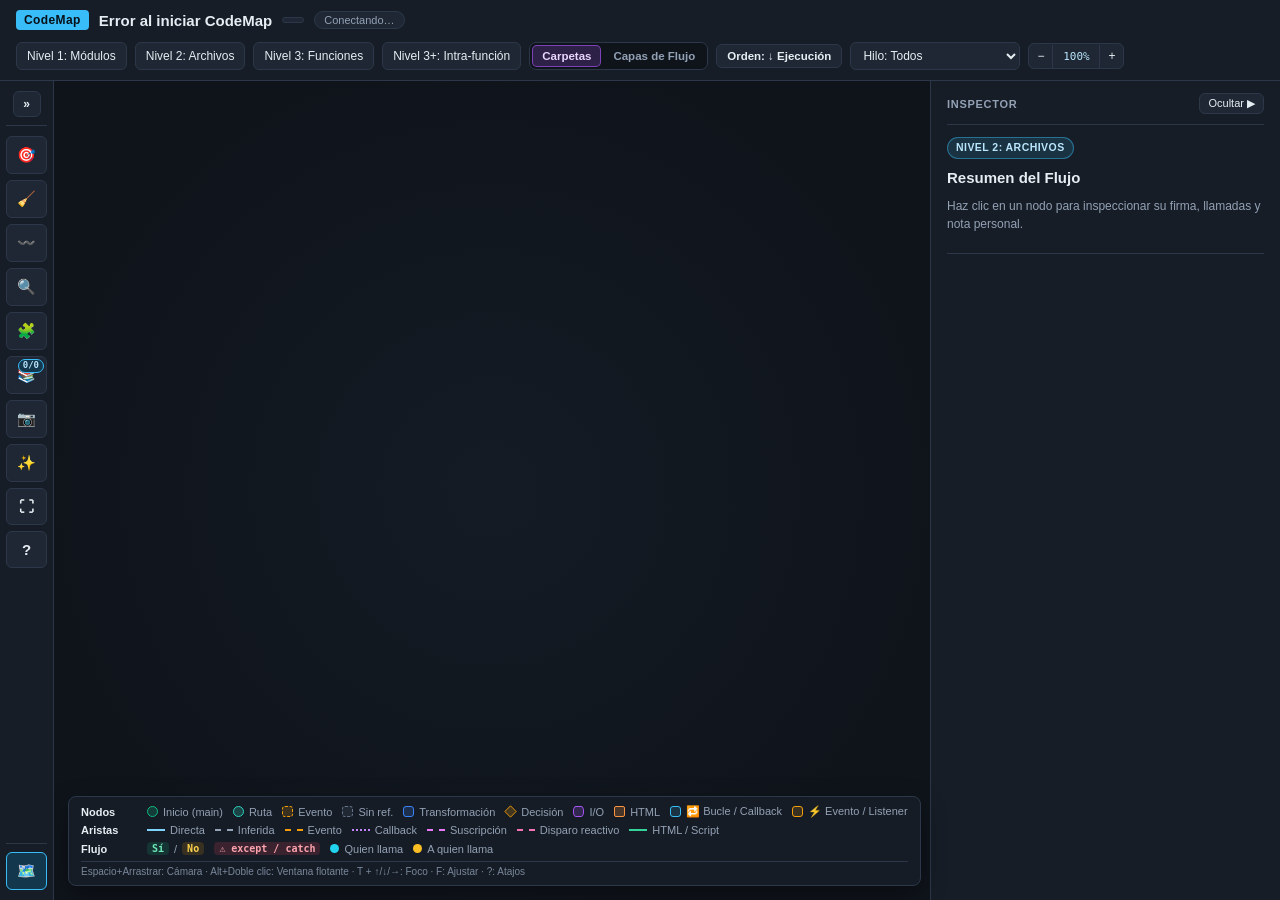
==== codemap/viewer/index.html @ 873cd9b5 "feat(cycle-5): motor de Orden de Creación estricto (1→N) y corredores macro ortogonales - Motor de b" ====
<!DOCTYPE html>
<html lang="es">
<head>
  <meta charset="UTF-8" />
  <meta name="viewport" content="width=device-width, initial-scale=1.0" />
  <title>CodeMap — Visor de Arquitectura</title>
  <link rel="stylesheet" href="./styles.css" />
  <script src="./vendor/cytoscape.min.js"></script>
  <script src="./vendor/elk.bundled.js"></script>
</head>
<body>
  <header class="toolbar">
    <div class="toolbar-brand">
      <span class="brand-badge">CodeMap</span>
      <h1 id="project-title">Cargando proyecto…</h1>
      <span id="project-stats" class="stats-pill"></span>
      <span id="live-status" class="live-pill" title="Estado de conexión WebSocket">Conectando…</span>
    </div>

    <div class="toolbar-center">
      <nav class="level-switcher" aria-label="Niveles de abstracción">
        <button id="level-1" class="level-btn" data-level="1" title="Módulos y archivos raíz colapsados (Tecla 1)">Nivel 1: Módulos</button>
        <button id="level-2" class="level-btn" data-level="2" title="Carpetas abiertas y archivos colapsados para ver flujo inter-archivos (Tecla 2)">Nivel 2: Archivos</button>
        <button id="level-3" class="level-btn" data-level="3" title="Todas las funciones e interconexiones visibles (Tecla 3)">Nivel 3: Funciones</button>
        <button id="level-4" class="level-btn" data-level="4" title="Desglose interno de funciones (Tecla 4)">Nivel 3+: Intra-función</button>
      </nav>

      <div class="grouping-switcher" role="group" aria-label="Modo de agrupación">
        <button id="btn-group-folders" class="group-btn active" type="button" data-grouping="folders" title="Agrupar por jerarquía de carpetas del proyecto">Carpetas</button>
        <button id="btn-group-layers" class="group-btn" type="button" data-grouping="layers" title="Agrupar automáticamente por capas topológicas de flujo">Capas de Flujo</button>
      </div>

      <button
        id="btn-layout-order"
        class="layout-order-btn"
        type="button"
        data-order="execution"
        aria-pressed="false"
        title="Orden de Ejecución activo (entradas arriba, destinos abajo). Clic para cambiar a Creación (1→N)"
      >
        Orden: ↓ Ejecución
      </button>

      <div class="flow-selector-wrap" aria-label="Selector de hilos de ejecución">
        <select id="flow-select" class="flow-select" title="Seleccionar hilo de ejecución (Arranque o Feature)">
          <option value="">Hilo: Todos</option>
        </select>
        <button id="btn-isolate-context" class="isolate-context-btn hidden" type="button" title="Aislar únicamente el hilo o foco activo en el lienzo">Aislar en lienzo</button>
        <button id="btn-clear-flow" class="flow-clear-btn hidden" type="button" title="Volver a mostrar todos los hilos">×</button>
      </div>

      <div class="zoom-controls" aria-label="Control de zoom">
        <button id="btn-zoom-out" class="zoom-step-btn" type="button" title="Alejar (-)">−</button>
        <button id="zoom-indicator" class="zoom-indicator" type="button" title="Ajustar grafo a la pantalla (F o Ctrl+0)">100%</button>
        <button id="btn-zoom-in" class="zoom-step-btn" type="button" title="Acercar (+)">+</button>
      </div>
    </div>
  </header>

  <main class="workspace">
    <aside id="left-sidebar" class="left-sidebar collapsed" aria-label="Herramientas de exploración">
      <div class="sidebar-header">
        <span class="sidebar-title">Herramientas</span>
        <button id="btn-toggle-sidebar" class="sidebar-toggle-btn" type="button" title="Expandir barra de herramientas" aria-expanded="false">»</button>
      </div>
      <nav class="sidebar-nav">
        <button id="btn-trace" class="action-btn sidebar-btn" type="button" title="Modo Foco / Trazado (Tecla T)">
          <span class="tool-icon" aria-hidden="true">🎯</span>
          <span class="tool-label">Modo Foco (T)</span>
        </button>
        <button id="btn-hide-utilities" class="action-btn sidebar-btn" type="button" title="Ocultar nodos utilitarios de alto fan-in para reducir ruido">
          <span class="tool-icon" aria-hidden="true">🧹</span>
          <span id="utilities-label-text" class="tool-label">Ocultar utilitarios (0)</span>
          <span id="utilities-count-badge" class="tool-badge hidden">0</span>
        </button>
        <button id="btn-on-demand-edges" class="action-btn sidebar-btn" type="button" title="Aristas bajo demanda: atenúa conexiones y revela entrantes (cian) / salientes (ámbar) al pasar el cursor o seleccionar">
          <span class="tool-icon" aria-hidden="true">〰️</span>
          <span class="tool-label">Aristas bajo demanda</span>
        </button>
        <button id="btn-search" class="action-btn sidebar-btn" type="button" title="Buscar nodo o nota (Ctrl+K)">
          <span class="tool-icon" aria-hidden="true">🔍</span>
          <span class="tool-label">Buscar (Ctrl+K)</span>
        </button>
        <button id="btn-orphans" class="action-btn sidebar-btn" type="button" title="Gestionar notas huérfanas (0)">
          <span class="tool-icon" aria-hidden="true">🧩</span>
          <span id="orphans-label-text" class="tool-label">Huérfanas (0)</span>
          <span id="orphans-count-badge" class="tool-badge hidden">0</span>
        </button>
        <button id="btn-known-apis" class="action-btn sidebar-btn" type="button" title="APIs (0 pendientes / 0 aprendidas)">
          <span class="tool-icon" aria-hidden="true">📚</span>
          <span id="apis-label-text" class="tool-label">APIs (0 pendientes / 0 aprendidas)</span>
          <span id="apis-count-badge" class="tool-badge">0/0</span>
        </button>
        <button id="btn-export-image" class="action-btn sidebar-btn" type="button" title="Exportar captura (PNG / JPG) o contexto compacto para IA">
          <span class="tool-icon" aria-hidden="true">📷</span>
          <span class="tool-label">Exportar (Imagen / IA)</span>
        </button>
        <button id="btn-relayout" class="action-btn sidebar-btn" type="button" title="Reordenar nodos no fijados (Tecla R)">
          <span class="tool-icon" aria-hidden="true">✨</span>
          <span class="tool-label">Reordenar (R)</span>
        </button>
        <button id="btn-fit" class="action-btn sidebar-btn" type="button" title="Centrar grafo en pantalla (Tecla F o Ctrl+0)">
          <span class="tool-icon" aria-hidden="true">⛶</span>
          <span class="tool-label">Centrar (F)</span>
        </button>
        <button id="btn-help" class="action-btn sidebar-btn" type="button" title="Ayuda / Atajos de teclado (?)">
          <span class="tool-icon" aria-hidden="true">?</span>
          <span class="tool-label">Ayuda / Atajos (?)</span>
        </button>
      </nav>
      <div class="sidebar-footer">
        <button id="btn-toggle-legend" class="action-btn sidebar-btn active" type="button" aria-expanded="true" title="Ocultar leyenda visual">
          <span class="tool-icon" aria-hidden="true">🗺️</span>
          <span class="tool-label">Leyenda</span>
        </button>
      </div>
    </aside>

    <section class="canvas-area" id="canvas-area">
      <div id="cy" aria-label="Grafo interactivo de arquitectura"></div>
      <div id="floating-windows-layer" class="floating-windows-layer" aria-label="Ventanas flotantes"></div>
      <svg id="floating-bridges-svg" class="floating-bridges-svg" aria-hidden="true"></svg>
      <div id="trace-branch-hud" class="trace-branch-hud hidden" role="status" aria-live="polite">
        <span id="trace-branch-label" class="trace-branch-label"></span>
        <div class="trace-branch-controls">
          <button id="btn-trace-prev" class="trace-hud-btn" type="button" title="Rama anterior (↑)">↑</button>
          <button id="btn-trace-next" class="trace-hud-btn" type="button" title="Siguiente rama (↓)">↓</button>
          <button id="btn-trace-go" class="trace-hud-btn primary" type="button" title="Saltar a la rama seleccionada (→ o Enter)">Ir →</button>
          <button id="btn-trace-isolate" class="trace-hud-btn" type="button" title="Aislar el foco y sus conexiones en el lienzo">Aislar</button>
        </div>
      </div>
      <div id="file-isolation-hud" class="file-isolation-hud hidden" role="status" aria-live="polite">
        <span id="file-isolation-label" class="file-isolation-label"></span>
        <button id="btn-exit-file-isolation" class="trace-hud-btn primary" type="button" title="Restaurar vista (Esc)">Mostrar todos</button>
      </div>
      <div id="nhops-hud" class="nhops-hud hidden" role="status" aria-live="polite">
        <span id="nhops-label" class="nhops-label"></span>
        <div class="nhops-controls">
          <button id="btn-nhops-add-back" class="trace-hud-btn" type="button" title="Expandir +1 salto hacia atrás (callers)">← +1</button>
          <button id="btn-nhops-add-fwd" class="trace-hud-btn" type="button" title="Expandir +1 salto hacia adelante (callees)">+1 →</button>
          <button id="btn-nhops-1" class="trace-hud-btn" type="button" title="Ajustar a 1 salto">1 hop</button>
          <button id="btn-nhops-2" class="trace-hud-btn" type="button" title="Expandir a 2 saltos">2 hops</button>
          <button id="btn-nhops-show-all" class="trace-hud-btn primary" type="button" title="Mostrar todo el repositorio sin filtro N-hops (Esc)">Mostrar todo</button>
        </div>
      </div>
      <div id="edge-tooltip" class="edge-tooltip hidden" role="tooltip"></div>
      <div id="node-tooltip" class="node-tooltip hidden" role="tooltip"></div>
      <button id="btn-show-panel" class="floating-panel-toggle hidden" type="button" title="Mostrar inspector (] o Ctrl+\)">◀ Inspector</button>

      <aside id="graph-legend" class="legend" aria-label="Leyenda visual">
        <div id="legend-body" class="legend-body">
          <div class="legend-section">
            <span class="legend-title">Nodos</span>
            <span class="legend-item"><span class="shape shape-entry"></span>Inicio (main)</span>
            <span class="legend-item"><span class="shape shape-route"></span>Ruta</span>
            <span class="legend-item"><span class="shape shape-event"></span>Evento</span>
            <span class="legend-item"><span class="shape shape-unreferenced"></span>Sin ref.</span>
            <span class="legend-item"><span class="shape shape-transform"></span>Transformación</span>
            <span class="legend-item"><span class="shape shape-decision"></span>Decisión</span>
            <span class="legend-item"><span class="shape shape-io"></span>I/O</span>
            <span class="legend-item"><span class="shape shape-html"></span>HTML</span>
            <span class="legend-item"><span class="shape shape-loop"></span>🔁 Bucle / Callback</span>
            <span class="legend-item"><span class="shape shape-event-flow"></span>⚡ Evento / Listener</span>
          </div>
          <div class="legend-section">
            <span class="legend-title">Aristas</span>
            <span class="legend-item"><span class="edge-sample direct"></span>Directa</span>
            <span class="legend-item"><span class="edge-sample dashed"></span>Inferida</span>
            <span class="legend-item"><span class="edge-sample event"></span>Evento</span>
            <span class="legend-item"><span class="edge-sample callback"></span>Callback</span>
            <span class="legend-item"><span class="edge-sample reactive-sub"></span>Suscripción</span>
            <span class="legend-item"><span class="edge-sample reactive-trig"></span>Disparo reactivo</span>
            <span class="legend-item"><span class="edge-sample html-bridge"></span>HTML / Script</span>
          </div>
          <div class="legend-section">
            <span class="legend-title">Flujo</span>
            <span class="legend-item"><span class="edge-branch-tag yes">Sí</span> / <span class="edge-branch-tag no">No</span></span>
            <span class="legend-item"><span class="edge-branch-tag exc">⚠️ except / catch</span></span>
            <span class="legend-item"><span class="trace-dot caller"></span>Quien llama</span>
            <span class="legend-item"><span class="trace-dot callee"></span>A quien llama</span>
          </div>
          <div class="legend-hint">Espacio+Arrastrar: Cámara · Alt+Doble clic: Ventana flotante · T + ↑/↓/→: Foco · F: Ajustar · ?: Atajos</div>
        </div>
      </aside>
    </section>

    <aside id="details-panel" class="details-panel">
      <div class="panel-topbar">
        <span class="panel-topbar-title">Inspector</span>
        <button id="btn-collapse-panel" class="panel-collapse-btn" type="button" title="Ocultar inspector (] o Ctrl+\)">Ocultar ▶</button>
      </div>

      <section id="active-flow-panel" class="active-flow-panel hidden" aria-label="Pasos del hilo de ejecución activo">
        <div class="active-flow-header">
          <div class="active-flow-meta">
            <span id="active-flow-kind-badge" class="flow-badge"></span>
            <h3 id="active-flow-title" class="active-flow-title"></h3>
          </div>
          <div class="active-flow-actions">
            <button id="btn-inspector-isolate-flow" class="call-action-btn" type="button" title="Aislar únicamente este hilo en el lienzo">Aislar</button>
            <button id="btn-inspector-clear-flow" class="call-action-btn" type="button" title="Volver a Todos">Todos</button>
          </div>
        </div>
        <p id="active-flow-sub" class="active-flow-sub"></p>
        <ol id="active-flow-steps" class="active-flow-steps"></ol>
      </section>

      <div class="details-empty" id="details-empty">
        <div class="summary-header">
          <span id="summary-level-badge" class="summary-level-badge">Nivel 2: Archivos</span>
          <h2 id="summary-title">Resumen del Flujo</h2>
          <p id="summary-hint" class="summary-hint">Haz clic en un nodo para inspeccionar su firma, llamadas y nota personal.</p>
          <div id="summary-stats" class="summary-stats"></div>
        </div>
        <div id="summary-entries-block" class="summary-section hidden">
          <h3>Puntos de entrada</h3>
          <ul id="summary-entries-list" class="summary-list"></ul>
        </div>
        <div id="summary-connections-block" class="summary-section hidden">
          <h3>Conexiones principales visibles</h3>
          <ul id="summary-connections-list" class="summary-list"></ul>
        </div>
        <div id="summary-flows-block" class="summary-section hidden">
          <h3>Hilos de ejecución</h3>
          <ul id="summary-flows-list" class="summary-list"></ul>
        </div>
      </div>

      <div class="details-content hidden" id="details-content">
        <div class="details-header">
          <div class="details-badges">
            <span id="detail-badge" class="role-badge"></span>
            <span id="detail-flow-badges" class="flow-badges"></span>
          </div>
          <h2 id="detail-title"></h2>
          <p id="detail-id" class="detail-id"></p>
        </div>

        <div class="details-actions">
          <a id="detail-vscode" class="vscode-link hidden" href="#" title="Abrir en Visual Studio Code">
            Abrir en VS Code
          </a>
          <div class="action-row">
            <button id="btn-pin-node" class="pin-node-btn" type="button">Fijar posición</button>
            <button id="btn-toggle-node" class="toggle-node-btn hidden" type="button"></button>
          </div>
          <button
            id="btn-open-floating"
            class="floating-open-btn hidden"
            type="button"
            title="Expandir en ventana flotante sin alterar el grafo principal (Alt + Doble clic)"
          >
            ↗ Abrir en ventana flotante
          </button>
          <button
            id="btn-isolate-file"
            class="isolate-file-btn hidden"
            type="button"
            title="Colapsar el resto de archivos para enfocar únicamente este archivo"
          >
            🎯 Aislar este archivo
          </button>
          <button
            id="btn-explore-nhops"
            class="nhops-open-btn hidden"
            type="button"
            title="Explorar vecindad progresiva (N-hops hacia callers y callees) desde este nodo"
          >
            🔭 Explorar vecindad (1 hop)
          </button>
        </div>

        <div id="detail-role-block" class="detail-block hidden">
          <h3>Forma / Rol Visual</h3>
          <select id="detail-role-select" class="role-select">
            <option value="">Automático (AST)</option>
            <option value="entry">Entrada (Óvalo)</option>
            <option value="transform">Transformación (Rectángulo)</option>
            <option value="decision">Decisión (Rombo)</option>
            <option value="io">I/O (Cilindro)</option>
          </select>
        </div>

        <div id="detail-note-block" class="detail-block">
          <div class="note-header">
            <h3>Nota Personal</h3>
            <span id="note-save-status" class="save-status"></span>
          </div>
          <textarea
            id="detail-note-input"
            class="note-input"
            rows="4"
            placeholder="Escribe en tus propias palabras qué hace este nodo y por qué existe…"
          ></textarea>
        </div>

        <div id="detail-signature-block" class="detail-block hidden">
          <h3>Firma</h3>
          <pre id="detail-signature" class="code-box"></pre>
        </div>

        <div id="detail-docstring-block" class="detail-block hidden">
          <h3 id="detail-docstring-title">Docstring</h3>
          <p id="detail-docstring" class="docstring-text"></p>
        </div>

        <div id="detail-file-functions-block" class="detail-block hidden">
          <h3 id="detail-file-functions-title">Funciones del archivo</h3>
          <div class="file-functions-box">
            <ol id="detail-file-functions-list" class="file-functions-list"></ol>
          </div>
        </div>

        <div id="detail-internal-calls-block" class="detail-block hidden">
          <h3>Llamadas internas</h3>
          <div id="detail-hidden-utilities" class="hidden-utilities-box hidden">
            <span class="hidden-utilities-title">Utilitarios ocultos en el lienzo:</span>
            <div id="detail-hidden-utilities-chips" class="utility-chips"></div>
          </div>
          <ul id="detail-internal-calls-list" class="calls-list"></ul>
        </div>

        <div id="detail-external-calls-block" class="detail-block hidden">
          <h3>Librerías y APIs externas</h3>
          <ul id="detail-external-calls-list" class="calls-list"></ul>
        </div>

        <div id="detail-fingerprint-block" class="detail-block hidden">
          <h3>Huella AST</h3>
          <code id="detail-fingerprint" class="fingerprint-code"></code>
        </div>

        <div id="detail-flow-block" class="detail-block hidden">
          <h3>Flujo Interno (Nivel 3+)</h3>
          <ol id="detail-flow-list" class="flow-list"></ol>
          <div id="detail-flow-step-code-block" class="flow-step-code-block hidden">
            <div class="flow-step-code-header">
              <span id="detail-flow-step-title">Código del paso</span>
            </div>
            <pre id="detail-flow-step-code" class="code-box"></pre>
          </div>
        </div>
      </div>
    </aside>
  </main>

  <!-- Modal de Buscador Instantáneo (Ctrl + K) -->
  <div id="search-modal" class="modal-backdrop hidden" role="dialog" aria-modal="true" aria-label="Buscar en el mapa">
    <div class="modal-card">
      <div class="modal-header">
        <input
          id="search-input"
          class="search-input"
          type="text"
          placeholder="Buscar por función, archivo o texto en tus notas… (Esc para cerrar)"
          autocomplete="off"
        />
      </div>
      <ul id="search-results" class="search-results"></ul>
    </div>
  </div>

  <!-- Modal de Notas Huérfanas -->
  <div id="orphans-modal" class="modal-backdrop hidden" role="dialog" aria-modal="true" aria-label="Notas huérfanas">
    <div class="modal-card">
      <div class="modal-titlebar">
        <h2>Notas Huérfanas</h2>
        <button id="btn-close-orphans" type="button">Cerrar</button>
      </div>
      <p id="orphans-hint" class="orphans-hint"></p>
      <ul id="orphans-list" class="orphans-list"></ul>
    </div>
  </div>

  <!-- Modal de Inventario Global de APIs y Aprendizaje -->
  <div id="apis-modal" class="modal-backdrop hidden" role="dialog" aria-modal="true" aria-label="Inventario de APIs y métodos">
    <div class="modal-card modal-card-wide">
      <div class="modal-titlebar">
        <h2>Inventario de APIs y Métodos</h2>
        <button id="btn-close-apis" type="button">Cerrar</button>
      </div>
      <div class="apis-toolbar">
        <div class="apis-tabs" role="tablist">
          <button id="tab-apis-pending" class="apis-tab active" type="button" data-tab="pending">Por aprender (0)</button>
          <button id="tab-apis-known" class="apis-tab" type="button" data-tab="known">Aprendidas (0)</button>
        </div>
        <input
          id="apis-search-input"
          class="search-input apis-search"
          type="text"
          placeholder="Filtrar por API, método, módulo o tipo…"
          autocomplete="off"
        />
      </div>
      <p id="apis-summary-hint" class="orphans-hint"></p>
      <ul id="apis-list" class="orphans-list"></ul>
    </div>
  </div>

  <!-- Modal de Exportación (Capturas PNG/JPG y Contexto para IA) -->
  <div id="export-modal" class="modal-backdrop hidden" role="dialog" aria-modal="true" aria-label="Exportar grafo">
    <div class="modal-card modal-card-compact">
      <div class="modal-titlebar">
        <h2>Exportar Grafo (Imagen / IA)</h2>
        <button id="btn-close-export" type="button">Cerrar</button>
      </div>
      <div class="export-modal-body">
        <p class="export-intro">Descarga el mapa en alta resolución (escala 2×, fondo <code>#0f141b</code>).</p>

        <div class="export-option-row">
          <div class="export-option-info">
            <strong>Grafo completo</strong>
            <span>Incluye todos los nodos y aristas visibles del lienzo completo.</span>
          </div>
          <div class="export-option-actions">
            <button id="btn-export-full-png" type="button" class="call-action-btn">PNG</button>
            <button id="btn-export-full-jpg" type="button" class="call-action-btn">JPG</button>
          </div>
        </div>

        <div class="export-option-row">
          <div class="export-option-info">
            <strong>Vista actual</strong>
            <span>Captura únicamente el encuadre y zoom actual en pantalla.</span>
          </div>
          <div class="export-option-actions">
            <button id="btn-export-view-png" type="button" class="call-action-btn">PNG</button>
            <button id="btn-export-view-jpg" type="button" class="call-action-btn">JPG</button>
          </div>
        </div>

        <div class="export-option-row" id="export-focus-row">
          <div class="export-option-info">
            <strong>Solo Foco / Hilo activo</strong>
            <span id="export-focus-hint">Activa Modo Foco (T) o selecciona un Hilo de Ejecución para aislarlo.</span>
          </div>
          <div class="export-option-actions">
            <button id="btn-export-focus-png" type="button" class="call-action-btn" disabled>PNG</button>
            <button id="btn-export-focus-jpg" type="button" class="call-action-btn" disabled>JPG</button>
          </div>
        </div>

        <div class="export-section-divider">
          <span>Contexto compacto para IA</span>
          <label class="export-checkbox-label" title="Incluye pasos intra-función (Nivel 3+) en la exportación para IA">
            <input id="export-ai-include-flow" type="checkbox" />
            Incluir flujo interno (3+)
          </label>
        </div>

        <div class="export-option-row">
          <div class="export-option-info">
            <strong>JSON minificado para IA</strong>
            <span>Grafo podado sin claves neutras ni URLs redundantes (<code>.ai.json</code>).</span>
          </div>
          <div class="export-option-actions">
            <button id="btn-export-ai-json" type="button" class="call-action-btn">Exportar JSON para IA</button>
          </div>
        </div>

        <div class="export-option-row">
          <div class="export-option-info">
            <strong>Resumen IA (Markdown)</strong>
            <span>Diagrama Mermaid, puntos de entrada, hilos y firmas por archivo.</span>
          </div>
          <div class="export-option-actions">
            <button id="btn-copy-ai-md" type="button" class="call-action-btn">Copiar Markdown</button>
            <button id="btn-export-ai-md" type="button" class="call-action-btn">.md</button>
          </div>
        </div>

        <p id="export-status" class="export-status hidden" role="status"></p>
      </div>
    </div>
  </div>

  <!-- Modal de Atajos de Teclado y Navegación (?) -->
  <div id="help-modal" class="modal-backdrop hidden" role="dialog" aria-modal="true" aria-label="Atajos de navegación">
    <div class="modal-card modal-card-compact">
      <div class="modal-titlebar">
        <h2>Atajos y Navegación</h2>
        <button id="btn-close-help" type="button">Cerrar</button>
      </div>
      <ul class="shortcuts-list">
        <li><span><kbd>1</kbd> / <kbd>2</kbd> / <kbd>3</kbd> / <kbd>4</kbd></span><span>Cambiar nivel: Módulos · Archivos · Funciones · Intra-función</span></li>
        <li><span><kbd>Espacio</kbd> + Arrastrar</span><span>Modo Mano: mover cámara incluso encima de nodos (grafo y ventanas flotantes)</span></li>
        <li><span>Clic derecho o central + Arrastrar</span><span>Paneo libre en el grafo principal y ventanas flotantes sin mover nodos</span></li>
        <li><span>Rueda / <kbd>+</kbd> / <kbd>-</kbd></span><span>Acercar o alejar zoom centrado</span></li>
        <li><span><kbd>F</kbd> o <kbd>Ctrl</kbd>+<kbd>0</kbd></span><span>Ajustar todo el grafo a la pantalla</span></li>
        <li><span><kbd>T</kbd> + <kbd>↑</kbd>/<kbd>↓</kbd> + <kbd>→</kbd>/<kbd>Enter</kbd></span><span>Modo Foco: elegir rama candidata y saltar</span></li>
        <li><span><kbd>←</kbd> en Modo Foco</span><span>Retroceder en historial o elegir llamador</span></li>
        <li><span><kbd>Ctrl</kbd>+<kbd>K</kbd></span><span>Abrir buscador instantáneo</span></li>
        <li><span><kbd>R</kbd></span><span>Re-ordenar nodos no fijados (ELKjs)</span></li>
        <li><span>Botón <code>Orden: ↓ Ejecución / Creación (1→N)</code></span><span>Alternar entre orden de ejecución (entradas arriba) y orden de creación estricto (funciones 1→N en bandas y cimientos→ensamblaje)</span></li>
        <li><span><kbd>]</kbd> o <kbd>Ctrl</kbd>+<kbd>\</kbd></span><span>Ocultar o desplegar panel lateral inspector</span></li>
        <li><span><kbd>Esc</kbd></span><span>Cerrar modales / ventana flotante hoja / salir de Foco, aislamiento o Hilo / deseleccionar</span></li>
        <li><span>Doble clic en nodo</span><span>Colapsar / expandir contenedor o flujo interno</span></li>
        <li><span>Clic central en nodo / <kbd>Alt</kbd> + Doble clic</span><span>Abrir módulo, archivo o función en ventana flotante aislada</span></li>
        <li><span>Ventana flotante de función</span><span>Alternar entre <code>Solo flujo</code>, <code>Solo código</code> y <code>Flujo y código</code> (50/50 sincronizado)</span></li>
      </ul>
    </div>
  </div>

  <script src="./app.js"></script>
</body>
</html>
---- codemap/viewer/styles.css ----
:root {
  --bg: #0f141b;
  --bg-panel: #161d26;
  --bg-elevated: #1e2733;
  --border: #2c3849;
  --text: #e6edf3;
  --text-muted: #93a1b5;
  --accent: #38bdf8;
  --entry: #10b981;
  --transform: #3b82f6;
  --decision: #f59e0b;
  --io: #a855f7;
  --font-sans: -apple-system, BlinkMacSystemFont, "Segoe UI", Roboto, sans-serif;
  --font-mono: "Cascadia Code", "Fira Code", Consolas, monospace;
}

* {
  box-sizing: border-box;
  margin: 0;
  padding: 0;
}

html,
body {
  height: 100%;
  background: var(--bg);
  color: var(--text);
  font-family: var(--font-sans);
  overflow: hidden;
}

body {
  display: flex;
  flex-direction: column;
}

.hidden {
  display: none !important;
}

/* Barra superior */
.toolbar {
  display: flex;
  align-items: center;
  justify-content: space-between;
  gap: 12px;
  padding: 10px 16px;
  background: var(--bg-panel);
  border-bottom: 1px solid var(--border);
  flex-shrink: 0;
  flex-wrap: wrap;
}

.toolbar-brand {
  display: flex;
  align-items: center;
  gap: 10px;
}

.brand-badge {
  background: var(--accent);
  color: #081018;
  font-weight: 700;
  font-size: 12px;
  padding: 3px 8px;
  border-radius: 4px;
  letter-spacing: 0.4px;
}

.toolbar-brand h1 {
  font-size: 15px;
  font-weight: 600;
}

.stats-pill {
  font-size: 12px;
  color: var(--text-muted);
  background: var(--bg-elevated);
  border: 1px solid var(--border);
  border-radius: 999px;
  padding: 2px 10px;
}

.toolbar-center,
.level-switcher {
  display: flex;
  align-items: center;
  gap: 8px;
}

.zoom-controls {
  display: inline-flex;
  align-items: center;
  background: var(--bg-elevated);
  border: 1px solid var(--border);
  border-radius: 6px;
  overflow: hidden;
}

.zoom-step-btn,
.zoom-indicator {
  border: 0;
  border-radius: 0;
  background: transparent;
  padding: 5px 8px;
  font-size: 12px;
  color: var(--text);
}

.zoom-indicator {
  min-width: 48px;
  text-align: center;
  border-left: 1px solid var(--border);
  border-right: 1px solid var(--border);
  font-family: var(--font-mono);
  font-size: 11px;
  color: #bae6fd;
}

.zoom-step-btn:hover,
.zoom-indicator:hover {
  background: #273342;
}

button {
  font-family: inherit;
  font-size: 12px;
  color: var(--text);
  background: var(--bg-elevated);
  border: 1px solid var(--border);
  border-radius: 6px;
  padding: 6px 10px;
  cursor: pointer;
  transition: background 0.15s, border-color 0.15s;
}

button:hover {
  background: #273342;
  border-color: #46576e;
}

.level-btn.active {
  background: #13384d;
  border-color: var(--accent);
  color: #bae6fd;
  font-weight: 600;
}

/* Barra lateral izquierda colapsable */
.left-sidebar {
  width: 240px;
  flex-shrink: 0;
  background: var(--bg-panel);
  border-right: 1px solid var(--border);
  display: flex;
  flex-direction: column;
  padding: 10px 8px;
  gap: 10px;
  transition: width 0.22s ease, padding 0.22s ease;
  overflow: hidden;
  z-index: 15;
}

.left-sidebar.collapsed {
  width: 54px;
  padding: 10px 6px;
}

.sidebar-header {
  display: flex;
  align-items: center;
  justify-content: space-between;
  gap: 6px;
  padding-bottom: 8px;
  border-bottom: 1px solid var(--border);
}

.left-sidebar.collapsed .sidebar-header {
  justify-content: center;
}

.sidebar-title {
  font-size: 11px;
  font-weight: 700;
  text-transform: uppercase;
  letter-spacing: 0.7px;
  color: var(--text-muted);
  white-space: nowrap;
}

.sidebar-toggle-btn {
  width: 28px;
  height: 26px;
  padding: 0;
  display: inline-flex;
  align-items: center;
  justify-content: center;
  font-weight: 700;
  flex-shrink: 0;
}

.sidebar-nav {
  display: flex;
  flex-direction: column;
  gap: 6px;
  flex: 1;
  min-height: 0;
  overflow-y: auto;
  overflow-x: hidden;
}

.sidebar-footer {
  margin-top: auto;
  padding-top: 8px;
  border-top: 1px solid var(--border);
  flex-shrink: 0;
}

.sidebar-btn {
  width: 100%;
  display: flex;
  align-items: center;
  gap: 10px;
  padding: 8px 10px;
  text-align: left;
  position: relative;
  white-space: nowrap;
}

.tool-icon {
  font-size: 15px;
  width: 20px;
  text-align: center;
  flex-shrink: 0;
  font-weight: 700;
}

.tool-label {
  flex: 1;
  min-width: 0;
  overflow: hidden;
  text-overflow: ellipsis;
}

.tool-badge {
  font-family: var(--font-mono);
  font-size: 10px;
  font-weight: 700;
  padding: 1px 6px;
  border-radius: 999px;
  background: #13384d;
  border: 1px solid var(--accent);
  color: #bae6fd;
  flex-shrink: 0;
}

.action-btn.has-orphans .tool-badge {
  background: rgba(245, 158, 11, 0.2);
  border-color: var(--decision);
  color: #fcd34d;
}

.left-sidebar.collapsed .sidebar-title,
.left-sidebar.collapsed .tool-label {
  display: none;
}

.left-sidebar.collapsed .sidebar-btn {
  justify-content: center;
  padding: 9px 0;
}

.left-sidebar.collapsed .tool-badge {
  position: absolute;
  top: 2px;
  right: 2px;
  font-size: 9px;
  line-height: 1.1;
  padding: 1px 4px;
}

/* Área principal */
.workspace {
  display: flex;
  flex: 1;
  min-height: 0;
}

.canvas-area {
  position: relative;
  flex: 1;
  min-width: 0;
  background: radial-gradient(circle at center, #141b24 0%, var(--bg) 75%);
}

.canvas-area.pan-mode,
.canvas-area.pan-mode #cy {
  cursor: grab;
}

.canvas-area.panning-active,
.canvas-area.panning-active #cy {
  cursor: grabbing !important;
}

#cy {
  width: 100%;
  height: 100%;
}

.floating-panel-toggle {
  position: absolute;
  top: 12px;
  right: 12px;
  z-index: 20;
  background: rgba(22, 29, 38, 0.94);
  border: 1px solid var(--accent);
  color: #bae6fd;
  font-weight: 600;
  box-shadow: 0 8px 20px rgba(0, 0, 0, 0.45);
}

.floating-panel-toggle:hover {
  background: #13384d;
}

/* Leyenda flotante colapsable */
.legend {
  position: absolute;
  left: 14px;
  bottom: 14px;
  z-index: 12;
  background: rgba(22, 29, 38, 0.94);
  border: 1px solid var(--border);
  border-radius: 8px;
  padding: 8px 12px;
  display: flex;
  flex-direction: column;
  gap: 6px;
  font-size: 11px;
  color: var(--text-muted);
  pointer-events: auto;
  box-shadow: 0 8px 24px rgba(0, 0, 0, 0.35);
  transition: padding 0.15s ease;
}

.legend.collapsed {
  display: none;
}

.legend-body {
  display: flex;
  flex-direction: column;
  gap: 6px;
}

.shape-loop {
  border-style: dashed;
  border-radius: 3px;
  color: var(--accent);
  background: rgba(56, 189, 248, 0.14);
}

.shape-event-flow {
  border-style: dashed;
  border-radius: 3px;
  color: #f59e0b;
  background: rgba(245, 158, 11, 0.16);
}

.edge-branch-tag {
  font-family: var(--font-mono);
  font-size: 10px;
  font-weight: 700;
  padding: 1px 5px;
  border-radius: 4px;
}

.edge-branch-tag.yes {
  color: #6ee7b7;
  background: rgba(16, 185, 129, 0.16);
}

.edge-branch-tag.no {
  color: #fcd34d;
  background: rgba(245, 158, 11, 0.16);
}

.edge-branch-tag.exc {
  color: #fda4af;
  background: rgba(244, 63, 94, 0.16);
}

.legend-section {
  display: flex;
  align-items: center;
  gap: 10px;
  flex-wrap: wrap;
}

.legend-title {
  color: var(--text);
  font-weight: 600;
  min-width: 56px;
}

.legend-item {
  display: inline-flex;
  align-items: center;
  gap: 5px;
}

.shape {
  display: inline-block;
  width: 11px;
  height: 11px;
  border: 1.5px solid currentColor;
}

.shape-entry {
  border-radius: 50%;
  color: var(--entry);
  background: rgba(16, 185, 129, 0.2);
}

.shape-transform {
  border-radius: 3px;
  color: var(--transform);
  background: rgba(59, 130, 246, 0.2);
}

.shape-decision {
  transform: rotate(45deg) scale(0.8);
  color: var(--decision);
  background: rgba(245, 158, 11, 0.2);
}

.shape-io {
  border-radius: 3px / 5px;
  color: var(--io);
  background: rgba(168, 85, 247, 0.2);
}

.edge-sample {
  display: inline-block;
  width: 18px;
  height: 0;
  border-top: 2px solid #94a3b8;
}

.edge-sample.dashed {
  border-top-style: dashed;
}

.legend-hint {
  font-size: 10px;
  color: #79879b;
  border-top: 1px solid var(--border);
  padding-top: 4px;
}

/* Panel lateral colapsable */
.details-panel {
  width: 350px;
  flex-shrink: 0;
  background: var(--bg-panel);
  border-left: 1px solid var(--border);
  padding: 12px 16px 16px;
  overflow-y: auto;
  overflow-x: hidden;
  transition: width 0.22s ease, padding 0.22s ease, border-width 0.22s ease, opacity 0.18s ease;
}

.details-panel.collapsed {
  width: 0;
  padding-left: 0;
  padding-right: 0;
  border-left-width: 0;
  opacity: 0;
  overflow: hidden;
  pointer-events: none;
}

.panel-topbar {
  display: flex;
  align-items: center;
  justify-content: space-between;
  padding-bottom: 10px;
  margin-bottom: 12px;
  border-bottom: 1px solid var(--border);
}

.panel-topbar-title {
  font-size: 11px;
  font-weight: 700;
  text-transform: uppercase;
  letter-spacing: 0.7px;
  color: var(--text-muted);
}

.panel-collapse-btn {
  font-size: 11px;
  padding: 3px 8px;
}

.details-empty {
  color: var(--text-muted);
  font-size: 13px;
  line-height: 1.5;
  display: flex;
  flex-direction: column;
  gap: 14px;
}

.details-empty h2 {
  color: var(--text);
  font-size: 15px;
  margin: 4px 0 4px;
}

.summary-header {
  display: flex;
  flex-direction: column;
  gap: 4px;
  padding-bottom: 10px;
  border-bottom: 1px solid var(--border);
}

.summary-level-badge {
  align-self: flex-start;
  font-size: 10.5px;
  font-weight: 700;
  text-transform: uppercase;
  letter-spacing: 0.45px;
  padding: 2px 8px;
  border-radius: 999px;
  color: #bae6fd;
  background: rgba(56, 189, 248, 0.14);
  border: 1px solid rgba(56, 189, 248, 0.45);
}

.summary-hint {
  font-size: 12px;
  color: var(--text-muted);
  margin: 0;
}

.summary-stats {
  display: flex;
  flex-wrap: wrap;
  gap: 6px;
  margin-top: 6px;
}

.summary-stat-pill {
  font-size: 11px;
  color: var(--text);
  background: var(--bg);
  border: 1px solid var(--border);
  border-radius: 6px;
  padding: 2px 8px;
  font-family: var(--font-mono);
}

.summary-section {
  display: flex;
  flex-direction: column;
  gap: 6px;
}

.summary-section h3 {
  font-size: 11px;
  font-weight: 700;
  text-transform: uppercase;
  letter-spacing: 0.6px;
  color: var(--text-muted);
  margin: 0;
}

.summary-list {
  list-style: none;
  margin: 0;
  padding: 0;
  display: flex;
  flex-direction: column;
  gap: 5px;
}

.summary-item-btn {
  width: 100%;
  text-align: left;
  display: flex;
  align-items: center;
  justify-content: space-between;
  gap: 8px;
  padding: 7px 9px;
  border-radius: 6px;
  border: 1px solid var(--border);
  background: var(--bg);
  color: var(--text);
  font-size: 12px;
  cursor: pointer;
  transition: background 0.14s, border-color 0.14s;
}

.summary-item-btn:hover {
  background: var(--bg-elevated);
  border-color: var(--accent);
}

.summary-item-main {
  min-width: 0;
  overflow: hidden;
  text-overflow: ellipsis;
  white-space: nowrap;
  font-family: var(--font-mono);
  font-size: 11.5px;
}

.summary-item-meta {
  flex-shrink: 0;
  font-size: 10.5px;
  font-weight: 600;
  color: var(--text-muted);
  background: var(--bg-elevated);
  border: 1px solid var(--border);
  border-radius: 999px;
  padding: 1px 7px;
}

.summary-item-meta.main {
  color: #a7f3d0;
  border-color: rgba(16, 185, 129, 0.55);
  background: rgba(16, 185, 129, 0.14);
}

.summary-item-meta.feature {
  color: #fde68a;
  border-color: rgba(245, 158, 11, 0.55);
  background: rgba(245, 158, 11, 0.14);
}

.summary-item-meta.conn {
  color: #bae6fd;
  border-color: rgba(56, 189, 248, 0.45);
  background: rgba(56, 189, 248, 0.12);
}

.details-header {
  margin-bottom: 12px;
}

.role-badge {
  display: inline-block;
  font-size: 11px;
  font-weight: 600;
  text-transform: uppercase;
  padding: 2px 8px;
  border-radius: 4px;
  margin-bottom: 6px;
  background: var(--bg-elevated);
  border: 1px solid var(--border);
}

.details-badges {
  display: flex;
  flex-wrap: wrap;
  align-items: center;
  gap: 6px;
  margin-bottom: 6px;
}

.details-badges .role-badge {
  margin-bottom: 0;
}

.flow-badges {
  display: inline-flex;
  align-items: center;
  gap: 5px;
}

.flow-badge {
  display: inline-block;
  font-size: 10px;
  font-weight: 700;
  letter-spacing: 0.5px;
  text-transform: uppercase;
  padding: 2px 7px;
  border-radius: 999px;
  border: 1px solid var(--border);
}

.flow-badge-start {
  color: #a7f3d0;
  background: rgba(16, 185, 129, 0.16);
  border-color: var(--entry);
}

.flow-badge-end {
  color: #fecdd3;
  background: rgba(244, 63, 94, 0.16);
  border-color: #f43f5e;
}

.role-badge.role-entry { color: #6ee7b7; border-color: var(--entry); }
.role-badge.role-transform { color: #93c5fd; border-color: var(--transform); }
.role-badge.role-decision { color: #fcd34d; border-color: var(--decision); }
.role-badge.role-io { color: #d8b4fe; border-color: var(--io); }
.role-badge.role-module,
.role-badge.role-file { color: #cbd5e1; border-color: #64748b; }

.details-header h2 {
  font-size: 16px;
  word-break: break-word;
}

.detail-id {
  font-family: var(--font-mono);
  font-size: 11px;
  color: var(--text-muted);
  margin-top: 4px;
  word-break: break-all;
}

.details-actions {
  display: flex;
  flex-direction: column;
  gap: 8px;
  margin-bottom: 14px;
}

.vscode-link {
  display: inline-block;
  text-align: center;
  text-decoration: none;
  font-size: 12px;
  font-weight: 600;
  color: #bae6fd;
  background: #13384d;
  border: 1px solid var(--accent);
  border-radius: 6px;
  padding: 7px 10px;
}

.vscode-link:hover {
  background: #184965;
}

.detail-block {
  margin-bottom: 14px;
}

.detail-block h3 {
  font-size: 11px;
  text-transform: uppercase;
  letter-spacing: 0.6px;
  color: var(--text-muted);
  margin-bottom: 6px;
}

.code-box {
  font-family: var(--font-mono);
  font-size: 12px;
  background: var(--bg);
  border: 1px solid var(--border);
  border-radius: 6px;
  padding: 8px 10px;
  white-space: pre-wrap;
  word-break: break-word;
  color: #dbeafe;
}

.docstring-text {
  font-size: 13px;
  line-height: 1.45;
  color: #cbd5e1;
  white-space: pre-wrap;
  word-break: break-word;
}

/* Orden vertical específico del Inspector al seleccionar un Archivo:
   1. Docstring del archivo -> 2. Recuadro de funciones numeradas -> 3. Nota personal */
.details-content.node-type-file {
  display: flex;
  flex-direction: column;
}

.details-content.node-type-file .details-header {
  order: 1;
}

.details-content.node-type-file .details-actions {
  order: 2;
}

.details-content.node-type-file #detail-docstring-block {
  order: 3;
}

.details-content.node-type-file #detail-file-functions-block {
  order: 4;
}

.details-content.node-type-file #detail-note-block {
  order: 5;
}

.details-content.node-type-file .detail-block {
  order: 6;
}

.file-functions-box {
  background: var(--bg);
  border: 1px solid var(--border);
  border-radius: 7px;
  padding: 6px;
  max-height: 240px;
  overflow-y: auto;
}

.file-functions-list {
  list-style: none;
  display: flex;
  flex-direction: column;
  gap: 4px;
}

.file-fn-item {
  width: 100%;
  display: flex;
  align-items: center;
  gap: 7px;
  padding: 5px 8px;
  border-radius: 5px;
  border: 1px solid transparent;
  background: var(--bg-panel);
  color: var(--text);
  font-family: var(--font-mono);
  font-size: 11.5px;
  text-align: left;
  cursor: pointer;
  transition: background 0.12s, border-color 0.12s;
}

.file-fn-item:hover {
  background: var(--bg-elevated);
  border-color: var(--accent);
}

.file-fn-index {
  color: var(--accent);
  font-weight: 700;
  min-width: 22px;
  text-align: right;
  flex-shrink: 0;
}

.file-fn-role-dot {
  width: 7px;
  height: 7px;
  border-radius: 50%;
  flex-shrink: 0;
  background: var(--transform);
}

.file-fn-role-dot.role-entry { background: var(--entry); }
.file-fn-role-dot.role-transform { background: var(--transform); }
.file-fn-role-dot.role-decision { background: var(--decision); }
.file-fn-role-dot.role-io { background: var(--io); }

.file-fn-name {
  flex: 1;
  min-width: 0;
  overflow: hidden;
  text-overflow: ellipsis;
  white-space: nowrap;
}

.file-fn-line {
  font-size: 10px;
  color: var(--text-muted);
  flex-shrink: 0;
}

.file-fn-empty {
  font-size: 12px;
  color: var(--text-muted);
  padding: 6px 8px;
}

.fingerprint-code {
  font-family: var(--font-mono);
  font-size: 12px;
  background: var(--bg);
  border: 1px solid var(--border);
  border-radius: 4px;
  padding: 3px 7px;
  color: #cbd5e1;
}

.flow-list {
  list-style: none;
  display: flex;
  flex-direction: column;
  gap: 6px;
}

.flow-step {
  display: flex;
  flex-direction: column;
  align-items: flex-start;
  gap: 4px;
  font-family: var(--font-mono);
  font-size: 11.5px;
  padding: 6px 8px;
  background: var(--bg);
  border: 1px solid var(--border);
  border-left: 3px solid var(--transform);
  border-radius: 4px;
  word-break: break-word;
  cursor: pointer;
  transition: background 0.15s, border-color 0.15s;
}

.flow-step:hover {
  background: var(--bg-elevated);
}

.flow-step.active {
  background: #13384d;
  border-color: var(--accent);
}

.flow-step.role-entry {
  border-left-color: var(--entry);
  background: rgba(16, 185, 129, 0.08);
  margin-bottom: 4px;
}

.flow-step.role-decision { border-left-color: var(--decision); }
.flow-step.role-io { border-left-color: var(--io); }
.flow-step.kind-loop {
  border-left-color: var(--accent);
  background: rgba(56, 189, 248, 0.08);
  font-weight: 600;
}
.flow-step.kind-event {
  border-left-color: #f59e0b;
  background: rgba(245, 158, 11, 0.1);
  font-weight: 600;
}
.flow-step.kind-except { border-left-color: #f43f5e; }

.flow-step-entry-tag {
  font-family: var(--font-sans);
  font-size: 9.5px;
  font-weight: 700;
  letter-spacing: 0.5px;
  text-transform: uppercase;
  color: #6ee7b7;
}

.flow-step-hook-tag {
  font-family: var(--font-sans);
  font-size: 9.5px;
  font-weight: 700;
  letter-spacing: 0.5px;
  text-transform: uppercase;
  color: #fcd34d;
}

.flow-step-text {
  white-space: pre-wrap;
  line-height: 1.4;
}

.flow-step-code-block {
  margin-top: 8px;
  padding-top: 8px;
  border-top: 1px dashed var(--border);
}

.flow-step-code-header {
  font-size: 11px;
  font-weight: 600;
  color: var(--accent);
  margin-bottom: 5px;
}

/* Estado en vivo, botones activos y trazado */
.live-pill {
  font-size: 11px;
  padding: 2px 9px;
  border-radius: 999px;
  border: 1px solid var(--border);
  background: var(--bg-elevated);
  color: var(--text-muted);
}

.live-pill.online {
  border-color: var(--entry);
  color: #6ee7b7;
  background: rgba(16, 185, 129, 0.12);
}

.live-pill.offline {
  border-color: #ef4444;
  color: #fca5a5;
}

.action-btn.active {
  background: #13384d;
  border-color: var(--accent);
  color: #bae6fd;
  font-weight: 600;
}

.action-btn.has-orphans {
  border-color: var(--decision);
  color: #fcd34d;
}

.trace-dot {
  display: inline-block;
  width: 9px;
  height: 9px;
  border-radius: 50%;
}

.trace-dot.caller {
  background: #22d3ee;
}

.trace-dot.callee {
  background: #fbbf24;
}

/* Controles cognitivos en el panel lateral */
.action-row {
  display: flex;
  gap: 8px;
}

.action-row button {
  flex: 1;
}

.pin-node-btn.pinned {
  background: #3a2b08;
  border-color: var(--decision);
  color: #fde68a;
  font-weight: 600;
}

.role-select {
  width: 100%;
  font-family: inherit;
  font-size: 12.5px;
  color: var(--text);
  background: var(--bg);
  border: 1px solid var(--border);
  border-radius: 6px;
  padding: 6px 8px;
}

.note-header {
  display: flex;
  align-items: center;
  justify-content: space-between;
  margin-bottom: 6px;
}

.note-header h3 {
  margin-bottom: 0;
}

.save-status {
  font-size: 11px;
  color: #6ee7b7;
}

.note-input {
  width: 100%;
  resize: vertical;
  font-family: inherit;
  font-size: 13px;
  line-height: 1.45;
  color: var(--text);
  background: var(--bg);
  border: 1px solid var(--border);
  border-radius: 6px;
  padding: 8px 10px;
}

.note-input:focus,
.role-select:focus,
.search-input:focus {
  outline: none;
  border-color: var(--accent);
}

/* Modales (Buscador Ctrl+K y Notas huérfanas) */
.modal-backdrop {
  position: fixed;
  inset: 0;
  background: rgba(8, 12, 18, 0.72);
  display: flex;
  align-items: flex-start;
  justify-content: center;
  padding-top: 72px;
  z-index: 1000;
}

.modal-card {
  width: min(620px, 92vw);
  max-height: 75vh;
  display: flex;
  flex-direction: column;
  background: var(--bg-panel);
  border: 1px solid var(--border);
  border-radius: 10px;
  box-shadow: 0 20px 50px rgba(0, 0, 0, 0.55);
  overflow: hidden;
}

.modal-header {
  padding: 12px;
  border-bottom: 1px solid var(--border);
}

.modal-titlebar {
  display: flex;
  align-items: center;
  justify-content: space-between;
  padding: 12px 14px;
  border-bottom: 1px solid var(--border);
}

.modal-titlebar h2 {
  font-size: 15px;
}

.search-input {
  width: 100%;
  font-family: inherit;
  font-size: 14px;
  color: var(--text);
  background: var(--bg);
  border: 1px solid var(--border);
  border-radius: 6px;
  padding: 9px 12px;
}

.search-results,
.orphans-list {
  list-style: none;
  overflow-y: auto;
  padding: 8px;
  display: flex;
  flex-direction: column;
  gap: 6px;
}

.search-item {
  padding: 8px 10px;
  border-radius: 6px;
  border: 1px solid transparent;
  cursor: pointer;
}

.search-item:hover,
.search-item.active {
  background: var(--bg-elevated);
  border-color: var(--accent);
}

.search-item-title {
  font-size: 13px;
  font-weight: 600;
  display: flex;
  justify-content: space-between;
  gap: 8px;
}

.search-item-sub {
  font-family: var(--font-mono);
  font-size: 11px;
  color: var(--text-muted);
  margin-top: 2px;
}

.search-item-note {
  font-size: 12px;
  color: #fcd34d;
  margin-top: 4px;
}

.orphans-hint {
  font-size: 12px;
  color: var(--text-muted);
  padding: 10px 14px 2px;
}

.orphan-card {
  background: var(--bg);
  border: 1px solid var(--border);
  border-radius: 6px;
  padding: 10px 12px;
  display: flex;
  flex-direction: column;
  gap: 6px;
}

.orphan-meta {
  font-family: var(--font-mono);
  font-size: 11px;
  color: var(--text-muted);
  word-break: break-all;
}

.orphan-note {
  font-size: 13px;
  color: var(--text);
}

.orphan-actions {
  display: flex;
  gap: 8px;
}

.orphan-actions button.danger {
  border-color: #7f1d1d;
  color: #fca5a5;
}

/* Llamadas internas y librerías externas */
.calls-list {
  list-style: none;
  display: flex;
  flex-direction: column;
  gap: 8px;
}

.call-card {
  background: var(--bg);
  border: 1px solid var(--border);
  border-radius: 6px;
  padding: 8px 10px;
  display: flex;
  flex-direction: column;
  gap: 5px;
}

.call-card-header {
  display: flex;
  justify-content: space-between;
  align-items: baseline;
  gap: 8px;
}

.call-name {
  font-family: var(--font-mono);
  font-size: 12px;
  font-weight: 600;
  color: #f8fafc;
  word-break: break-word;
}

.call-origin {
  font-family: var(--font-mono);
  font-size: 10.5px;
  color: var(--text-muted);
  text-align: right;
  word-break: break-all;
}

.call-signature {
  font-family: var(--font-mono);
  font-size: 11px;
  color: #dbeafe;
  background: var(--bg-elevated);
  border: 1px solid var(--border);
  border-radius: 4px;
  padding: 4px 6px;
  white-space: pre-wrap;
  word-break: break-word;
}

.call-doc {
  font-size: 11.5px;
  line-height: 1.4;
  color: #cbd5e1;
}

.call-card-actions {
  display: flex;
  flex-wrap: wrap;
  align-items: center;
  gap: 6px;
  margin-top: 2px;
}

.call-action-btn,
.call-link {
  font-size: 11px;
  font-weight: 600;
  padding: 3px 8px;
  border-radius: 4px;
  border: 1px solid var(--border);
  background: var(--bg-elevated);
  color: #bae6fd;
  cursor: pointer;
  text-decoration: none;
  line-height: 1.3;
}

.call-action-btn:hover,
.call-link:hover {
  border-color: var(--accent);
  background: #13384d;
}

.docs-link {
  color: #67e8f9;
  border-color: #0e7490;
  background: rgba(14, 116, 144, 0.18);
}

.docs-link:hover {
  border-color: #22d3ee;
  background: rgba(14, 116, 144, 0.34);
}

.call-kind-tag {
  font-size: 10px;
  font-weight: 600;
  text-transform: uppercase;
  padding: 1px 6px;
  border-radius: 999px;
  border: 1px solid var(--border);
  color: var(--text-muted);
}

.known-api-btn {
  color: #a7f3d0;
  border-color: #047857;
  background: rgba(16, 185, 129, 0.14);
}

.known-api-btn:hover {
  border-color: #10b981;
  background: rgba(16, 185, 129, 0.28);
}

.api-unmark-btn {
  color: #fde68a;
  border-color: #92400e;
  background: rgba(245, 158, 11, 0.14);
}

.api-unmark-btn:hover {
  border-color: #f59e0b;
  background: rgba(245, 158, 11, 0.28);
}

.apis-empty-known-note {
  font-size: 12px;
  color: var(--text-muted);
  background: var(--bg);
  border: 1px dashed var(--border);
  border-radius: 6px;
  padding: 8px 10px;
  display: flex;
  flex-direction: column;
  gap: 6px;
  align-items: flex-start;
}

.call-expr-sub {
  font-family: var(--font-mono);
  font-size: 10.5px;
  color: var(--text-muted);
}

/* Modal de Inventario de APIs y Atajos */
.modal-card-wide {
  width: min(760px, 94vw);
  max-height: 82vh;
}

.modal-card-compact {
  width: min(520px, 92vw);
}

.apis-toolbar {
  display: flex;
  flex-wrap: wrap;
  align-items: center;
  justify-content: space-between;
  gap: 10px;
  padding: 10px 14px;
  border-bottom: 1px solid var(--border);
}

.apis-tabs {
  display: flex;
  gap: 6px;
}

.apis-tab.active {
  background: #13384d;
  border-color: var(--accent);
  color: #bae6fd;
  font-weight: 600;
}

.apis-search {
  flex: 1;
  min-width: 210px;
  padding: 6px 10px;
  border: 1px solid var(--border);
  border-radius: 6px;
}

.api-project-badge {
  font-size: 10px;
  font-weight: 600;
  color: #6ee7b7;
  border: 1px solid var(--entry);
  background: rgba(16, 185, 129, 0.12);
  border-radius: 999px;
  padding: 1px 7px;
}

.help-btn {
  min-width: 30px;
  font-weight: 700;
}

.shortcuts-list {
  list-style: none;
  padding: 12px 16px 16px;
  display: flex;
  flex-direction: column;
  gap: 8px;
  overflow-y: auto;
}

.shortcuts-list li {
  display: flex;
  justify-content: space-between;
  align-items: center;
  gap: 14px;
  font-size: 12.5px;
  padding: 6px 8px;
  border-radius: 6px;
  background: var(--bg);
  border: 1px solid var(--border);
}

.shortcuts-list li span:last-child {
  color: var(--text-muted);
  text-align: right;
}

kbd {
  display: inline-block;
  font-family: var(--font-mono);
  font-size: 11px;
  padding: 1px 6px;
  border-radius: 4px;
  background: var(--bg-elevated);
  border: 1px solid #46576e;
  color: #f8fafc;
}

/* ---------------------------------------------------------------------------
 * Fase 2: Selector de Hilos de Ejecución, Semántica Visual, HUD Multi-rama,
 * Filtro Anti-Maraña y Modal de Exportación
 * --------------------------------------------------------------------------- */

.flow-selector-wrap {
  display: inline-flex;
  align-items: center;
  gap: 4px;
}

.flow-select {
  max-width: 260px;
  min-width: 170px;
  font-family: inherit;
  font-size: 12px;
  color: var(--text);
  background: var(--bg-elevated);
  border: 1px solid var(--border);
  border-radius: 6px;
  padding: 5px 8px;
  cursor: pointer;
}

.flow-select:focus {
  outline: none;
  border-color: var(--accent);
}

.flow-select.has-active-flow {
  background: #13384d;
  border-color: var(--accent);
  color: #e0f2fe;
  font-weight: 600;
}

.flow-clear-btn {
  padding: 4px 8px;
  font-weight: 700;
  line-height: 1.2;
  color: #fca5a5;
  border-color: #7f1d1d;
}

.flow-clear-btn:hover {
  background: rgba(239, 68, 68, 0.2);
  border-color: #ef4444;
}

/* HUD flotante de selección de ramas en Modo Foco (T) */
.trace-branch-hud {
  position: absolute;
  top: 12px;
  left: 50%;
  transform: translateX(-50%);
  z-index: 22;
  display: inline-flex;
  align-items: center;
  gap: 10px;
  max-width: min(560px, calc(100% - 28px));
  padding: 7px 12px;
  background: rgba(15, 23, 34, 0.96);
  border: 1px solid #facc15;
  border-radius: 8px;
  box-shadow: 0 10px 26px rgba(0, 0, 0, 0.5);
  font-size: 12px;
  color: #fef9c3;
}

.trace-branch-label {
  font-family: var(--font-mono);
  font-size: 11.5px;
  overflow: hidden;
  text-overflow: ellipsis;
  white-space: nowrap;
}

.trace-branch-controls {
  display: inline-flex;
  align-items: center;
  gap: 4px;
  flex-shrink: 0;
}

.trace-hud-btn {
  padding: 3px 7px;
  font-size: 11px;
  font-weight: 700;
}

.trace-hud-btn.primary {
  background: rgba(250, 204, 21, 0.18);
  border-color: #facc15;
  color: #fef08a;
}

.trace-hud-btn.primary:hover {
  background: rgba(250, 204, 21, 0.32);
}

/* Tooltip semántico al pasar el cursor sobre aristas */
.edge-tooltip {
  position: absolute;
  z-index: 900;
  pointer-events: none;
  max-width: 320px;
  padding: 7px 10px;
  border-radius: 7px;
  background: rgba(15, 20, 27, 0.96);
  border: 1px solid #475569;
  box-shadow: 0 10px 24px rgba(0, 0, 0, 0.5);
  font-size: 11.5px;
  line-height: 1.4;
  color: var(--text);
}

.edge-tooltip-title {
  font-weight: 700;
  margin-bottom: 2px;
  display: flex;
  align-items: center;
  gap: 6px;
}

.edge-tooltip-route {
  font-family: var(--font-mono);
  font-size: 10.5px;
  color: #cbd5e1;
  word-break: break-all;
}

.edge-tooltip-meta {
  font-size: 10.5px;
  color: var(--text-muted);
  margin-top: 2px;
}

/* Tooltip flotante de docstring tras 1000 ms de hover */
.node-tooltip {
  position: absolute;
  z-index: 910;
  pointer-events: none;
  max-width: 340px;
  padding: 8px 11px;
  border-radius: 7px;
  background: rgba(15, 20, 27, 0.97);
  border: 1px solid #3b5575;
  border-left: 3px solid var(--accent);
  box-shadow: 0 12px 28px rgba(0, 0, 0, 0.55);
  font-size: 11.5px;
  line-height: 1.45;
  color: var(--text);
}

.node-tooltip-header {
  display: flex;
  align-items: center;
  gap: 6px;
  margin-bottom: 4px;
  font-weight: 700;
  color: #e0f2fe;
}

.node-tooltip-kind {
  font-size: 9.5px;
  font-weight: 700;
  text-transform: uppercase;
  letter-spacing: 0.4px;
  padding: 1px 5px;
  border-radius: 4px;
  background: rgba(56, 189, 248, 0.16);
  border: 1px solid rgba(56, 189, 248, 0.45);
  color: #bae6fd;
  flex-shrink: 0;
}

.node-tooltip-title {
  font-family: var(--font-mono);
  font-size: 11px;
  overflow: hidden;
  text-overflow: ellipsis;
  white-space: nowrap;
}

.node-tooltip-body {
  color: #cbd5e1;
  white-space: pre-wrap;
  word-break: break-word;
  max-height: 180px;
  overflow: hidden;
}

/* Nuevos símbolos en leyenda */
.shape-route {
  border-radius: 50%;
  color: #2dd4bf;
  background: rgba(45, 212, 191, 0.22);
}

.shape-event {
  border-radius: 3px;
  color: #f59e0b;
  border-style: dashed;
  background: rgba(245, 158, 11, 0.16);
}

.shape-unreferenced {
  border-radius: 3px;
  color: #64748b;
  border-style: dashed;
  background: rgba(100, 116, 139, 0.14);
}

.shape-html {
  border-radius: 2px;
  color: #fb923c;
  background: rgba(251, 146, 60, 0.22);
}

.edge-sample.direct {
  border-top: 2px solid #7dd3fc;
}

.edge-sample.event {
  border-top: 2px dashed #f59e0b;
}

.edge-sample.callback {
  border-top: 2px dotted #c084fc;
}

.edge-sample.reactive-sub {
  border-top: 2px dashed #e879f9;
}

.edge-sample.reactive-trig {
  border-top: 2.5px dashed #f472b6;
}

.edge-sample.html-bridge {
  border-top: 2.5px solid #34d399;
}

/* Badges semánticos en Inspector */
.flow-badge-route {
  color: #99f6e4;
  background: rgba(45, 212, 191, 0.16);
  border-color: #2dd4bf;
}

.flow-badge-event {
  color: #fde68a;
  background: rgba(245, 158, 11, 0.16);
  border-color: #f59e0b;
}

.flow-badge-unreferenced {
  color: #cbd5e1;
  background: rgba(100, 116, 139, 0.18);
  border-color: #64748b;
  border-style: dashed;
}

.flow-badge-html {
  color: #fed7aa;
  background: rgba(251, 146, 60, 0.18);
  border-color: #fb923c;
}

.flow-badge-main-file {
  color: #a7f3d0;
  background: rgba(16, 185, 129, 0.14);
  border-color: #10b981;
}

/* Panel del Hilo de Ejecución Activo dentro del Inspector */
.active-flow-panel {
  background: var(--bg);
  border: 1px solid #254b67;
  border-radius: 8px;
  padding: 10px 11px;
  margin-bottom: 14px;
}

.active-flow-header {
  display: flex;
  align-items: flex-start;
  justify-content: space-between;
  gap: 8px;
}

.active-flow-meta {
  display: flex;
  flex-direction: column;
  gap: 4px;
  min-width: 0;
}

.active-flow-title {
  font-size: 12.5px;
  font-weight: 600;
  color: #e0f2fe;
  word-break: break-word;
}

.active-flow-sub {
  font-family: var(--font-mono);
  font-size: 10.5px;
  color: var(--text-muted);
  margin: 5px 0 8px;
  word-break: break-all;
}

.active-flow-steps {
  list-style: none;
  display: flex;
  flex-direction: column;
  gap: 4px;
  max-height: 220px;
  overflow-y: auto;
  padding-right: 2px;
}

.active-flow-step {
  display: flex;
  align-items: center;
  gap: 6px;
  padding: 5px 7px;
  border-radius: 5px;
  border: 1px solid var(--border);
  background: var(--bg-panel);
  cursor: pointer;
  font-size: 11.5px;
  transition: background 0.12s, border-color 0.12s;
}

.active-flow-step:hover {
  background: var(--bg-elevated);
  border-color: var(--accent);
}

.active-flow-step.current {
  background: #13384d;
  border-color: var(--accent);
}

.step-order-pill {
  display: inline-flex;
  align-items: center;
  justify-content: center;
  min-width: 20px;
  height: 18px;
  padding: 0 5px;
  border-radius: 999px;
  font-family: var(--font-mono);
  font-size: 10px;
  font-weight: 700;
  background: #13384d;
  border: 1px solid var(--accent);
  color: #bae6fd;
  flex-shrink: 0;
}

.step-node-label {
  font-family: var(--font-mono);
  font-size: 11px;
  color: var(--text);
  overflow: hidden;
  text-overflow: ellipsis;
  white-space: nowrap;
  flex: 1;
}

/* Etiquetas semánticas de tipo de arista en tarjetas de llamadas */
.edge-type-pill {
  font-size: 10px;
  font-weight: 700;
  padding: 1px 6px;
  border-radius: 999px;
  border: 1px solid var(--border);
  text-transform: uppercase;
  letter-spacing: 0.3px;
  flex-shrink: 0;
}

.edge-type-direct_call {
  color: #bae6fd;
  border-color: #0284c7;
  background: rgba(56, 189, 248, 0.14);
}

.edge-type-event_listener {
  color: #fde68a;
  border-color: #d97706;
  background: rgba(245, 158, 11, 0.16);
}

.edge-type-callback_ref {
  color: #e9d5ff;
  border-color: #9333ea;
  background: rgba(192, 132, 252, 0.16);
}

.edge-type-reactive_subscribe {
  color: #f5d0fe;
  border-color: #c026d3;
  background: rgba(232, 121, 249, 0.16);
}

.edge-type-reactive_trigger {
  color: #fbcfe8;
  border-color: #db2777;
  background: rgba(244, 114, 182, 0.2);
}

.edge-type-serves_html,
.edge-type-loads_script {
  color: #a7f3d0;
  border-color: #059669;
  background: rgba(52, 211, 153, 0.16);
}

/* Chips de utilitarios ocultos dentro del Inspector */
.hidden-utilities-box {
  background: rgba(30, 41, 59, 0.65);
  border: 1px dashed #475569;
  border-radius: 6px;
  padding: 7px 9px;
  margin-bottom: 8px;
}

.hidden-utilities-title {
  display: block;
  font-size: 10.5px;
  font-weight: 600;
  color: var(--text-muted);
  margin-bottom: 6px;
}

.utility-chips {
  display: flex;
  flex-wrap: wrap;
  gap: 5px;
}

.utility-chip {
  display: inline-flex;
  align-items: center;
  gap: 4px;
  font-family: var(--font-mono);
  font-size: 11px;
  padding: 3px 7px;
  border-radius: 999px;
  background: var(--bg);
  border: 1px solid #475569;
  color: #cbd5e1;
  cursor: pointer;
}

.utility-chip:hover {
  border-color: var(--accent);
  color: #e0f2fe;
  background: #13384d;
}

/* Modal de exportación PNG / JPG */
.export-modal-body {
  padding: 14px 16px 16px;
  display: flex;
  flex-direction: column;
  gap: 10px;
}

.export-intro {
  font-size: 12.5px;
  color: var(--text-muted);
}

.export-option-row {
  display: flex;
  align-items: center;
  justify-content: space-between;
  gap: 12px;
  padding: 10px 12px;
  background: var(--bg);
  border: 1px solid var(--border);
  border-radius: 7px;
}

.export-option-row.disabled {
  opacity: 0.6;
}

.export-option-info {
  display: flex;
  flex-direction: column;
  gap: 2px;
  min-width: 0;
}

.export-option-info strong {
  font-size: 13px;
  color: var(--text);
}

.export-option-info span {
  font-size: 11.5px;
  color: var(--text-muted);
}

.export-option-actions {
  display: inline-flex;
  gap: 6px;
  flex-shrink: 0;
}

.export-option-actions button:disabled {
  opacity: 0.45;
  cursor: not-allowed;
}

.export-section-divider {
  display: flex;
  align-items: center;
  justify-content: space-between;
  gap: 10px;
  margin-top: 6px;
  padding-top: 10px;
  border-top: 1px solid var(--border);
  font-size: 11.5px;
  font-weight: 600;
  letter-spacing: 0.3px;
  text-transform: uppercase;
  color: var(--text-muted);
}

.export-checkbox-label {
  display: inline-flex;
  align-items: center;
  gap: 6px;
  font-size: 11.5px;
  font-weight: 500;
  text-transform: none;
  letter-spacing: 0;
  color: var(--text);
  cursor: pointer;
}

.export-checkbox-label input[type="checkbox"] {
  accent-color: var(--accent);
  cursor: pointer;
}

.export-status {
  font-size: 12px;
  color: #6ee7b7;
  padding: 6px 10px;
  border-radius: 6px;
  background: rgba(16, 185, 129, 0.12);
  border: 1px solid rgba(16, 185, 129, 0.4);
}

/* ---------------------------------------------------------------------------
 * Fase 3: Ventanas Flotantes Anidadas, Puertos de Frontera y Líneas Puente SVG
 * --------------------------------------------------------------------------- */

.floating-open-btn {
  width: 100%;
  font-weight: 600;
  color: #bae6fd;
  background: rgba(19, 56, 77, 0.75);
  border: 1px solid var(--accent);
  padding: 7px 10px;
}

.floating-open-btn:hover {
  background: #184965;
  border-color: #7dd3fc;
}

.isolate-file-btn {
  width: 100%;
  font-weight: 600;
  color: #e2e8f0;
  background: var(--bg-elevated);
  border: 1px solid var(--border);
  padding: 6px 10px;
}

.isolate-file-btn:hover {
  border-color: var(--accent);
  color: #f8fafc;
}

.isolate-file-btn.active {
  color: #fde68a;
  background: rgba(245, 158, 11, 0.16);
  border-color: #f59e0b;
}

.file-isolation-hud {
  position: absolute;
  top: 12px;
  left: 50%;
  transform: translateX(-50%);
  z-index: 21;
  display: inline-flex;
  align-items: center;
  gap: 10px;
  max-width: min(520px, calc(100% - 28px));
  padding: 6px 12px;
  border-radius: 999px;
  background: rgba(15, 23, 42, 0.94);
  border: 1px solid #f59e0b;
  box-shadow: 0 8px 24px rgba(0, 0, 0, 0.35);
  font-size: 12px;
  color: #fde68a;
}

.file-isolation-label {
  overflow: hidden;
  text-overflow: ellipsis;
  white-space: nowrap;
  font-family: var(--font-mono);
  font-size: 11.5px;
}

/* Etapa 3: Aislamiento real de subgrafo en Hilos / Modo Foco */
.isolate-context-btn {
  padding: 5px 10px;
  font-size: 11.5px;
  font-weight: 600;
  border-radius: 6px;
  border: 1px solid var(--border);
  background: var(--bg-elevated);
  color: var(--text);
  white-space: nowrap;
  cursor: pointer;
  transition: background 0.14s, border-color 0.14s, color 0.14s;
}

.isolate-context-btn:hover {
  border-color: var(--accent);
  color: #e0f2fe;
}

.isolate-context-btn.active {
  background: rgba(16, 185, 129, 0.18);
  border-color: var(--entry);
  color: #a7f3d0;
}

.active-flow-actions {
  display: inline-flex;
  align-items: center;
  gap: 5px;
  flex-shrink: 0;
}

.active-flow-actions .call-action-btn.active,
.trace-hud-btn.active {
  background: rgba(16, 185, 129, 0.22);
  border-color: var(--entry);
  color: #a7f3d0;
}

/* Etapa 4: Conmutador Carpetas / Capas de Flujo y HUD N-hops */
.grouping-switcher {
  display: inline-flex;
  gap: 2px;
  padding: 2px;
  background: var(--bg);
  border: 1px solid var(--border);
  border-radius: 7px;
}

.group-btn {
  padding: 4px 9px;
  font-size: 11.5px;
  font-weight: 600;
  border: 1px solid transparent;
  border-radius: 5px;
  background: transparent;
  color: var(--text-muted);
  cursor: pointer;
  white-space: nowrap;
  transition: background 0.14s, color 0.14s, border-color 0.14s;
}

.group-btn:hover {
  color: var(--text);
  background: var(--bg-elevated);
}

.group-btn.active {
  color: #e9d5ff;
  background: rgba(168, 85, 247, 0.2);
  border-color: rgba(168, 85, 247, 0.65);
}

.layout-order-btn {
  padding: 5px 10px;
  font-size: 11.5px;
  font-weight: 600;
  border-radius: 6px;
  border: 1px solid var(--border);
  background: var(--bg-elevated);
  color: var(--text);
  white-space: nowrap;
  cursor: pointer;
  transition: background 0.14s, border-color 0.14s, color 0.14s;
}

.layout-order-btn:hover {
  border-color: var(--accent);
  color: #e0f2fe;
}

.layout-order-btn.creation-mode {
  color: #a7f3d0;
  background: rgba(16, 185, 129, 0.18);
  border-color: rgba(16, 185, 129, 0.65);
}

.nhops-hud {
  position: absolute;
  top: 12px;
  left: 50%;
  transform: translateX(-50%);
  z-index: 23;
  display: inline-flex;
  align-items: center;
  flex-wrap: wrap;
  gap: 8px;
  max-width: min(760px, calc(100% - 28px));
  padding: 7px 12px;
  border-radius: 999px;
  background: rgba(15, 23, 42, 0.95);
  border: 1px solid #38bdf8;
  box-shadow: 0 8px 24px rgba(0, 0, 0, 0.38);
  font-size: 12px;
  color: #e0f2fe;
}

.nhops-label {
  font-family: var(--font-mono);
  font-size: 11.5px;
  white-space: nowrap;
}

.nhops-controls {
  display: inline-flex;
  align-items: center;
  gap: 5px;
}

.nhops-open-btn {
  width: 100%;
  font-weight: 600;
  color: #bae6fd;
  background: rgba(14, 116, 144, 0.2);
  border: 1px solid rgba(56, 189, 248, 0.55);
  padding: 6px 10px;
}

.nhops-open-btn:hover {
  background: rgba(14, 116, 144, 0.36);
  border-color: #7dd3fc;
}

.nhops-open-btn.active {
  color: #e0f2fe;
  background: rgba(56, 189, 248, 0.25);
  border-color: #38bdf8;
}

.floating-windows-layer {
  position: absolute;
  inset: 0;
  pointer-events: none;
  overflow: hidden;
  z-index: 28;
}

.floating-bridges-svg {
  position: absolute;
  inset: 0;
  width: 100%;
  height: 100%;
  pointer-events: none;
  overflow: visible;
  z-index: 29;
}

.fw-bridge-path {
  fill: none;
  stroke: #38bdf8;
  stroke-width: 2.2;
  stroke-dasharray: 6 4;
  stroke-linecap: round;
  opacity: 0.85;
  filter: drop-shadow(0 0 4px rgba(56, 189, 248, 0.35));
}

.fw-bridge-path.bridge-event_listener {
  stroke: #f59e0b;
}

.fw-bridge-path.bridge-callback_ref {
  stroke: #c084fc;
}

.fw-bridge-path.bridge-reactive_subscribe {
  stroke: #e879f9;
}

.fw-bridge-path.bridge-reactive_trigger {
  stroke: #f472b6;
  stroke-dasharray: 8 3 2 3;
}

.fw-bridge-path.bridge-serves_html,
.fw-bridge-path.bridge-loads_script {
  stroke: #34d399;
}

.fw-bridge-path.bridge-parent_child {
  stroke: #22d3ee;
  stroke-dasharray: 4 4;
  opacity: 0.72;
}

.fw-bridge-dot {
  fill: #38bdf8;
  stroke: #0f141b;
  stroke-width: 1.5;
}

.floating-window {
  position: absolute;
  pointer-events: auto;
  display: flex;
  flex-direction: column;
  width: 460px;
  height: 360px;
  min-width: 310px;
  min-height: 230px;
  max-width: calc(100% - 16px);
  max-height: calc(100% - 16px);
  resize: both;
  overflow: hidden;
  background: rgba(15, 22, 32, 0.96);
  border: 1.5px solid #3c506b;
  border-radius: 10px;
  box-shadow: 0 18px 42px rgba(0, 0, 0, 0.62);
  transition: border-color 0.14s ease, box-shadow 0.14s ease;
}

.floating-window.focused {
  border-color: var(--accent);
  box-shadow: 0 22px 52px rgba(0, 0, 0, 0.72), 0 0 0 1px rgba(56, 189, 248, 0.3);
}

.floating-window.dragging {
  user-select: none;
  opacity: 0.95;
}

.floating-window.pulse-child {
  animation: fwChildPulse 0.45s ease-in-out 3;
}

@keyframes fwChildPulse {
  0%, 100% {
    border-color: var(--accent);
    box-shadow: 0 18px 42px rgba(0, 0, 0, 0.62);
  }
  50% {
    border-color: #facc15;
    box-shadow: 0 0 0 3px rgba(250, 204, 21, 0.48), 0 18px 46px rgba(250, 204, 21, 0.25);
  }
}

.fw-header {
  display: flex;
  align-items: center;
  justify-content: space-between;
  flex-wrap: wrap;
  gap: 6px 8px;
  padding: 7px 10px;
  background: linear-gradient(180deg, #1b2635 0%, #161f2c 100%);
  border-bottom: 1px solid var(--border);
  cursor: grab;
  flex-shrink: 0;
  user-select: none;
}

.floating-window.dragging .fw-header {
  cursor: grabbing;
}

.fw-title-group {
  display: flex;
  align-items: center;
  gap: 6px;
  min-width: 0;
  flex: 1;
}

.fw-icon {
  font-size: 13px;
  flex-shrink: 0;
}

.fw-title {
  font-family: var(--font-mono);
  font-size: 12px;
  font-weight: 700;
  color: #f1f5f9;
  overflow: hidden;
  text-overflow: ellipsis;
  white-space: nowrap;
}

.fw-hierarchy-badge {
  font-size: 10px;
  font-weight: 600;
  padding: 1px 6px;
  border-radius: 999px;
  background: rgba(56, 189, 248, 0.14);
  border: 1px solid rgba(56, 189, 248, 0.45);
  color: #bae6fd;
  white-space: nowrap;
  flex-shrink: 0;
  max-width: 145px;
  overflow: hidden;
  text-overflow: ellipsis;
}

.fw-header-actions {
  display: inline-flex;
  align-items: center;
  gap: 5px;
  flex-shrink: 0;
}

.fw-btn {
  padding: 3px 7px;
  font-size: 11px;
  line-height: 1.25;
  border-radius: 5px;
}

.fw-close-chain-btn {
  font-size: 10.5px;
  font-weight: 600;
  color: #fca5a5;
  border-color: #7f1d1d;
  background: rgba(127, 29, 29, 0.28);
}

.fw-close-chain-btn:hover {
  background: rgba(239, 68, 68, 0.28);
  border-color: #ef4444;
}

.fw-close-btn {
  font-weight: 700;
  min-width: 26px;
}

.fw-close-btn:hover {
  background: rgba(239, 68, 68, 0.25);
  border-color: #ef4444;
  color: #fecaca;
}

.fw-close-btn.locked {
  color: #fde68a;
  border-color: #d97706;
  background: rgba(245, 158, 11, 0.16);
}

.fw-close-btn.locked:hover {
  background: rgba(245, 158, 11, 0.3);
  border-color: #f59e0b;
  color: #fef3c7;
}

.fw-lock-notice {
  padding: 5px 10px;
  font-size: 11px;
  font-weight: 600;
  color: #fef3c7;
  background: rgba(180, 83, 9, 0.36);
  border-bottom: 1px solid rgba(245, 158, 11, 0.55);
  flex-shrink: 0;
}

.fw-body {
  position: relative;
  flex: 1;
  min-height: 0;
  display: flex;
  flex-direction: row;
  overflow: hidden;
  background: radial-gradient(circle at center, #121a24 0%, #0d131b 85%);
}

.fw-body.pan-mode,
.fw-body.pan-mode .fw-cy-container {
  cursor: grab;
}

.fw-body.panning-active,
.fw-body.panning-active .fw-cy-container {
  cursor: grabbing !important;
}

.fw-cy-container {
  flex: 1 1 100%;
  min-width: 0;
  width: 100%;
  height: 100%;
}

.fw-body.mode-split .fw-cy-container {
  flex: 1 1 50%;
  width: 50%;
  border-right: 1px solid var(--border);
}

.fw-mode-switcher {
  display: inline-flex;
  align-items: center;
  gap: 2px;
  padding: 2px;
  background: rgba(11, 16, 23, 0.85);
  border: 1px solid var(--border);
  border-radius: 6px;
  flex-shrink: 0;
}

.fw-mode-btn {
  border: 1px solid transparent;
  background: transparent;
  color: var(--text-muted);
  font-size: 10.5px;
  font-weight: 600;
  padding: 2px 7px;
  border-radius: 4px;
  line-height: 1.3;
  white-space: nowrap;
}

.fw-mode-btn:hover {
  color: var(--text);
  background: var(--bg-elevated);
}

.fw-mode-btn.active {
  color: #bae6fd;
  background: #13384d;
  border-color: var(--accent);
}

.fw-code-pane {
  flex: 1 1 100%;
  min-width: 0;
  height: 100%;
  display: flex;
  flex-direction: column;
  background: #0b1118;
  overflow: hidden;
}

.fw-body.mode-split .fw-code-pane {
  flex: 1 1 50%;
  width: 50%;
}

.fw-code-toolbar {
  display: flex;
  align-items: center;
  justify-content: space-between;
  gap: 8px;
  padding: 5px 10px;
  background: #121a24;
  border-bottom: 1px solid var(--border);
  flex-shrink: 0;
}

.fw-code-meta {
  font-family: var(--font-mono);
  font-size: 10.5px;
  color: var(--text-muted);
  overflow: hidden;
  text-overflow: ellipsis;
  white-space: nowrap;
}

.fw-copy-code-btn {
  font-size: 10.5px;
  font-weight: 600;
  padding: 2px 8px;
  color: #bae6fd;
  border-color: #2d4c66;
  background: rgba(19, 56, 77, 0.55);
}

.fw-copy-code-btn:hover {
  background: #184965;
  border-color: var(--accent);
}

.fw-copy-code-btn.copied {
  color: #a7f3d0;
  border-color: var(--entry);
  background: rgba(16, 185, 129, 0.2);
}

.fw-code-scroll {
  flex: 1;
  min-height: 0;
  overflow: auto;
  padding: 6px 0;
}

.fw-code-lines {
  display: flex;
  flex-direction: column;
  min-width: max-content;
  font-family: var(--font-mono);
  font-size: 11.5px;
  line-height: 1.55;
}

.fw-code-line {
  display: flex;
  align-items: flex-start;
  padding: 0 12px 0 0;
  border-left: 3px solid transparent;
  cursor: pointer;
  transition: background 0.12s, border-color 0.12s;
}

.fw-code-line:hover {
  background: rgba(56, 189, 248, 0.08);
}

.fw-code-line.highlighted-step {
  background: rgba(56, 189, 248, 0.2);
  border-left-color: var(--accent);
}

.fw-code-lineno {
  min-width: 44px;
  padding: 0 10px 0 8px;
  text-align: right;
  color: #64748b;
  user-select: none;
  flex-shrink: 0;
}

.fw-code-line.highlighted-step .fw-code-lineno {
  color: #7dd3fc;
  font-weight: 700;
}

.fw-code-text {
  white-space: pre;
  color: #e2e8f0;
  flex: 1;
}

.fw-code-status {
  padding: 14px 16px;
  font-size: 12px;
  color: var(--text-muted);
}

.fw-code-status.error {
  color: #fca5a5;
}

.tok-keyword { color: #c084fc; font-weight: 600; }
.tok-string { color: #86efac; }
.tok-comment { color: #64748b; font-style: italic; }
.tok-number { color: #fbbf24; }

.fw-footer {
  display: flex;
  align-items: center;
  justify-content: space-between;
  gap: 8px;
  padding: 4px 10px;
  font-size: 10.5px;
  color: var(--text-muted);
  background: #121923;
  border-top: 1px solid var(--border);
  flex-shrink: 0;
}

.fw-footer-stats {
  font-family: var(--font-mono);
  font-size: 10px;
  color: #93c5fd;
  white-space: nowrap;
}

.fw-footer-hint {
  overflow: hidden;
  text-overflow: ellipsis;
  white-space: nowrap;
}
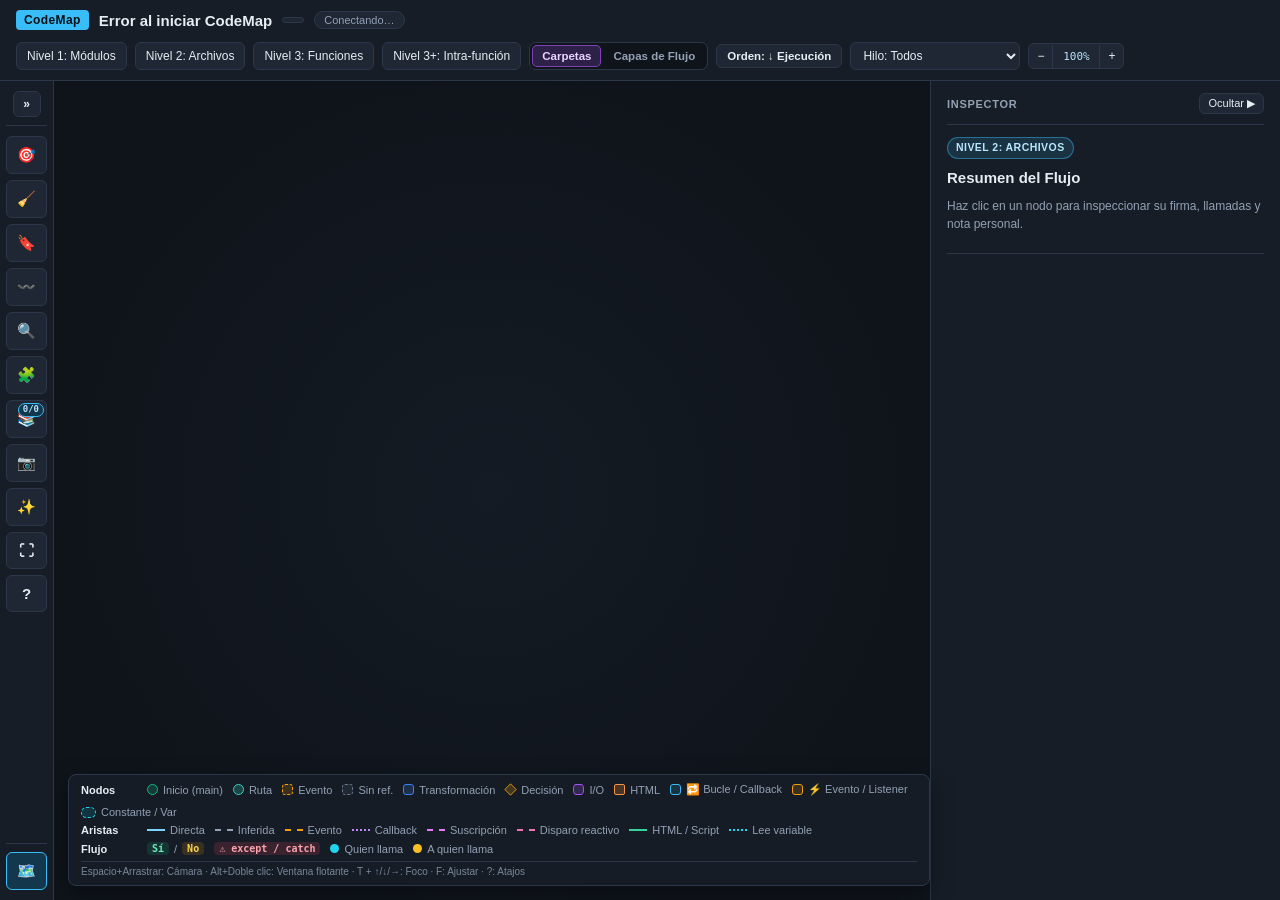
==== commit 4cd22a02: "feat(cycle-7): detección y visualización opcional de variables y constantes top-level - Backend AST " ====
--- a/codemap/viewer/index.html
+++ b/codemap/viewer/index.html
@@ -73,6 +73,11 @@
           <span id="utilities-label-text" class="tool-label">Ocultar utilitarios (0)</span>
           <span id="utilities-count-badge" class="tool-badge hidden">0</span>
         </button>
+        <button id="btn-toggle-variables" class="action-btn sidebar-btn" type="button" aria-pressed="false" title="Mostrar constantes y variables top-level del proyecto">
+          <span class="tool-icon" aria-hidden="true">🔖</span>
+          <span id="variables-label-text" class="tool-label">Mostrar constantes (0)</span>
+          <span id="variables-count-badge" class="tool-badge hidden">0</span>
+        </button>
         <button id="btn-on-demand-edges" class="action-btn sidebar-btn" type="button" title="Aristas bajo demanda: atenúa conexiones y revela entrantes (cian) / salientes (ámbar) al pasar el cursor o seleccionar">
           <span class="tool-icon" aria-hidden="true">〰️</span>
           <span class="tool-label">Aristas bajo demanda</span>
@@ -161,6 +166,7 @@
             <span class="legend-item"><span class="shape shape-html"></span>HTML</span>
             <span class="legend-item"><span class="shape shape-loop"></span>🔁 Bucle / Callback</span>
             <span class="legend-item"><span class="shape shape-event-flow"></span>⚡ Evento / Listener</span>
+            <span class="legend-item"><span class="shape shape-variable"></span>Constante / Var</span>
           </div>
           <div class="legend-section">
             <span class="legend-title">Aristas</span>
@@ -171,6 +177,7 @@
             <span class="legend-item"><span class="edge-sample reactive-sub"></span>Suscripción</span>
             <span class="legend-item"><span class="edge-sample reactive-trig"></span>Disparo reactivo</span>
             <span class="legend-item"><span class="edge-sample html-bridge"></span>HTML / Script</span>
+            <span class="legend-item"><span class="edge-sample reads-var"></span>Lee variable</span>
           </div>
           <div class="legend-section">
             <span class="legend-title">Flujo</span>
@@ -228,46 +235,61 @@
 
       <div class="details-content hidden" id="details-content">
         <div class="details-header">
-          <div class="details-badges">
-            <span id="detail-badge" class="role-badge"></span>
-            <span id="detail-flow-badges" class="flow-badges"></span>
+          <div class="details-header-top">
+            <div class="details-badges">
+              <span id="detail-badge" class="role-badge"></span>
+              <span id="detail-flow-badges" class="flow-badges"></span>
+            </div>
+            <button
+              id="btn-isolate-file"
+              class="isolate-file-pill hidden"
+              type="button"
+              title="Colapsar el resto de archivos para enfocar únicamente este archivo"
+            >
+              🎯 Aislar archivo
+            </button>
           </div>
           <h2 id="detail-title"></h2>
+          <a
+            id="detail-class-context"
+            class="detail-class-context hidden"
+            href="#"
+            title="Abrir declaración de la clase en VS Code"
+          ></a>
           <p id="detail-id" class="detail-id"></p>
         </div>
 
         <div class="details-actions">
-          <a id="detail-vscode" class="vscode-link hidden" href="#" title="Abrir en Visual Studio Code">
-            Abrir en VS Code
-          </a>
-          <div class="action-row">
-            <button id="btn-pin-node" class="pin-node-btn" type="button">Fijar posición</button>
-            <button id="btn-toggle-node" class="toggle-node-btn hidden" type="button"></button>
-          </div>
+          <button id="btn-toggle-node" class="details-action-btn toggle-node-btn" type="button">Expandir flujo</button>
           <button
             id="btn-open-floating"
-            class="floating-open-btn hidden"
+            class="details-action-btn floating-open-btn"
             type="button"
             title="Expandir en ventana flotante sin alterar el grafo principal (Alt + Doble clic)"
           >
-            ↗ Abrir en ventana flotante
+            ↗ Abrir en ventana
           </button>
+          <button id="btn-pin-node" class="details-action-btn pin-node-btn" type="button">Fijar posición</button>
           <button
-            id="btn-isolate-file"
-            class="isolate-file-btn hidden"
+            id="btn-release-pinned"
+            class="details-action-btn release-pinned-btn"
             type="button"
-            title="Colapsar el resto de archivos para enfocar únicamente este archivo"
+            disabled
+            title="Liberar únicamente los nodos fijados en la selección o subárbol actual"
           >
-            🎯 Aislar este archivo
+            Liberar fijados (0)
           </button>
           <button
             id="btn-explore-nhops"
-            class="nhops-open-btn hidden"
+            class="details-action-btn nhops-open-btn"
             type="button"
             title="Explorar vecindad progresiva (N-hops hacia callers y callees) desde este nodo"
           >
-            🔭 Explorar vecindad (1 hop)
+            🔭 Explorar vecindad
           </button>
+          <a id="detail-vscode" class="details-action-btn vscode-link" href="#" title="Abrir en Visual Studio Code">
+            Abrir en VS Code
+          </a>
         </div>
 
         <div id="detail-role-block" class="detail-block hidden">
@@ -294,9 +316,25 @@
           ></textarea>
         </div>
 
+        <div id="detail-var-preview-block" class="detail-block hidden">
+          <div class="var-preview-header">
+            <h3 id="detail-var-preview-title">Valor / Declaración</h3>
+            <button id="btn-var-load-source" class="call-action-btn" type="button" title="Cargar código fuente exacto de la declaración">Ver código</button>
+          </div>
+          <pre id="detail-var-preview" class="code-box"></pre>
+          <div id="detail-var-source-wrap" class="var-source-wrap hidden">
+            <pre id="detail-var-source" class="code-box var-source-code"></pre>
+          </div>
+        </div>
+
         <div id="detail-signature-block" class="detail-block hidden">
           <h3>Firma</h3>
           <pre id="detail-signature" class="code-box"></pre>
+        </div>
+
+        <div id="detail-class-docstring-block" class="detail-block detail-class-docstring-block hidden">
+          <h3 id="detail-class-docstring-title">Docstring de la clase</h3>
+          <p id="detail-class-docstring" class="docstring-text"></p>
         </div>
 
         <div id="detail-docstring-block" class="detail-block hidden">
@@ -311,8 +349,15 @@
           </div>
         </div>
 
+        <div id="detail-file-variables-block" class="detail-block hidden">
+          <h3 id="detail-file-variables-title">Constantes / Variables del archivo</h3>
+          <div class="file-functions-box">
+            <ol id="detail-file-variables-list" class="file-functions-list"></ol>
+          </div>
+        </div>
+
         <div id="detail-internal-calls-block" class="detail-block hidden">
-          <h3>Llamadas internas</h3>
+          <h3 id="detail-internal-calls-title">Llamadas internas</h3>
           <div id="detail-hidden-utilities" class="hidden-utilities-box hidden">
             <span class="hidden-utilities-title">Utilitarios ocultos en el lienzo:</span>
             <div id="detail-hidden-utilities-chips" class="utility-chips"></div>
--- a/codemap/viewer/styles.css
+++ b/codemap/viewer/styles.css
@@ -662,20 +662,53 @@
   border: 1px solid var(--border);
 }
 
-.details-badges {
-  display: flex;
-  flex-wrap: wrap;
-  align-items: center;
+.details-header-top {
+  display: flex;
+  align-items: flex-start;
+  justify-content: space-between;
   gap: 6px;
   margin-bottom: 6px;
 }
 
+.details-badges {
+  display: flex;
+  flex-wrap: wrap;
+  align-items: center;
+  gap: 5px;
+  min-width: 0;
+}
+
 .details-badges .role-badge {
   margin-bottom: 0;
 }
 
+.isolate-file-pill {
+  flex-shrink: 0;
+  font-size: 10.5px;
+  font-weight: 600;
+  line-height: 1.3;
+  padding: 2px 8px;
+  border-radius: 999px;
+  color: #e2e8f0;
+  background: var(--bg-elevated);
+  border: 1px solid var(--border);
+  white-space: nowrap;
+}
+
+.isolate-file-pill:hover {
+  border-color: var(--accent);
+  color: #f8fafc;
+}
+
+.isolate-file-pill.active {
+  color: #fde68a;
+  background: rgba(245, 158, 11, 0.16);
+  border-color: #f59e0b;
+}
+
 .flow-badges {
   display: inline-flex;
+  flex-wrap: wrap;
   align-items: center;
   gap: 5px;
 }
@@ -703,10 +736,44 @@
   border-color: #f43f5e;
 }
 
+.flow-badge-constructor {
+  color: #fde68a;
+  background: rgba(245, 158, 11, 0.18);
+  border-color: #f59e0b;
+}
+
+.flow-badge-method {
+  color: #c7d2fe;
+  background: rgba(99, 102, 241, 0.18);
+  border-color: #818cf8;
+}
+
+.flow-badge-constant {
+  color: #a5f3fc;
+  background: rgba(6, 182, 212, 0.18);
+  border-color: #06b6d4;
+}
+
+.flow-badge-variable {
+  color: #fef08a;
+  background: rgba(234, 179, 8, 0.18);
+  border-color: #eab308;
+}
+
+.flow-badge-vartype {
+  color: #cbd5e1;
+  background: rgba(100, 116, 139, 0.18);
+  border-color: #64748b;
+  font-family: var(--font-mono);
+  text-transform: none;
+  letter-spacing: 0;
+}
+
 .role-badge.role-entry { color: #6ee7b7; border-color: var(--entry); }
 .role-badge.role-transform { color: #93c5fd; border-color: var(--transform); }
 .role-badge.role-decision { color: #fcd34d; border-color: var(--decision); }
 .role-badge.role-io { color: #d8b4fe; border-color: var(--io); }
+.role-badge.role-variable { color: #67e8f9; border-color: #06b6d4; border-style: dashed; }
 .role-badge.role-module,
 .role-badge.role-file { color: #cbd5e1; border-color: #64748b; }
 
@@ -715,6 +782,32 @@
   word-break: break-word;
 }
 
+.detail-class-context {
+  display: block;
+  margin-top: 4px;
+  font-family: var(--font-mono);
+  font-size: 11.5px;
+  color: #7dd3fc;
+  text-decoration: none;
+  word-break: break-word;
+}
+
+.detail-class-context:hover {
+  text-decoration: underline;
+  color: #bae6fd;
+}
+
+.detail-class-context.no-link {
+  color: #94a3b8;
+  cursor: default;
+  pointer-events: none;
+}
+
+.detail-class-docstring-block {
+  border-left: 2px solid #818cf8;
+  padding-left: 10px;
+}
+
 .detail-id {
   font-family: var(--font-mono);
   font-size: 11px;
@@ -724,23 +817,53 @@
 }
 
 .details-actions {
-  display: flex;
-  flex-direction: column;
-  gap: 8px;
+  display: grid;
+  grid-template-columns: repeat(2, minmax(0, 1fr));
+  gap: 6px;
   margin-bottom: 14px;
 }
 
+.details-action-btn {
+  display: inline-flex;
+  align-items: center;
+  justify-content: center;
+  text-align: center;
+  width: 100%;
+  min-width: 0;
+  min-height: 32px;
+  padding: 6px 8px;
+  font-size: 11.5px;
+  font-weight: 600;
+  line-height: 1.25;
+  border-radius: 6px;
+  white-space: nowrap;
+  overflow: hidden;
+  text-overflow: ellipsis;
+}
+
+.details-action-btn:disabled,
+.details-action-btn.disabled-action {
+  opacity: 0.42;
+  cursor: not-allowed;
+  pointer-events: none;
+}
+
+.release-pinned-btn {
+  color: #fecdd3;
+  background: rgba(244, 63, 94, 0.14);
+  border: 1px solid rgba(244, 63, 94, 0.5);
+}
+
+.release-pinned-btn:hover:not(:disabled) {
+  background: rgba(244, 63, 94, 0.25);
+  border-color: #fb7185;
+}
+
 .vscode-link {
-  display: inline-block;
-  text-align: center;
   text-decoration: none;
-  font-size: 12px;
-  font-weight: 600;
   color: #bae6fd;
   background: #13384d;
   border: 1px solid var(--accent);
-  border-radius: 6px;
-  padding: 7px 10px;
 }
 
 .vscode-link:hover {
@@ -769,6 +892,31 @@
   white-space: pre-wrap;
   word-break: break-word;
   color: #dbeafe;
+}
+
+.var-preview-header {
+  display: flex;
+  align-items: center;
+  justify-content: space-between;
+  gap: 8px;
+  margin-bottom: 6px;
+}
+
+.var-preview-header h3 {
+  margin-bottom: 0;
+}
+
+.var-source-wrap {
+  margin-top: 8px;
+}
+
+.var-source-code {
+  max-height: 220px;
+  overflow: auto;
+  font-size: 11.5px;
+  line-height: 1.45;
+  white-space: pre;
+  word-break: normal;
 }
 
 .docstring-text {
@@ -802,6 +950,10 @@
   order: 4;
 }
 
+.details-content.node-type-file #detail-file-variables-block {
+  order: 4;
+}
+
 .details-content.node-type-file #detail-note-block {
   order: 5;
 }
@@ -868,6 +1020,8 @@
 .file-fn-role-dot.role-transform { background: var(--transform); }
 .file-fn-role-dot.role-decision { background: var(--decision); }
 .file-fn-role-dot.role-io { background: var(--io); }
+.file-fn-role-dot.role-constant { background: #06b6d4; }
+.file-fn-role-dot.role-variable { background: #eab308; }
 
 .file-fn-name {
   flex: 1;
@@ -1694,6 +1848,14 @@
   background: rgba(251, 146, 60, 0.22);
 }
 
+.shape-variable {
+  width: 15px;
+  border-radius: 999px;
+  border-style: dashed;
+  color: #22d3ee;
+  background: rgba(6, 182, 212, 0.16);
+}
+
 .edge-sample.direct {
   border-top: 2px solid #7dd3fc;
 }
@@ -1716,6 +1878,10 @@
 
 .edge-sample.html-bridge {
   border-top: 2.5px solid #34d399;
+}
+
+.edge-sample.reads-var {
+  border-top: 2px dotted #22d3ee;
 }
 
 /* Badges semánticos en Inspector */
@@ -1895,6 +2061,12 @@
   color: #a7f3d0;
   border-color: #059669;
   background: rgba(52, 211, 153, 0.16);
+}
+
+.edge-type-reads_var {
+  color: #a5f3fc;
+  border-color: #0891b2;
+  background: rgba(6, 182, 212, 0.16);
 }
 
 /* Chips de utilitarios ocultos dentro del Inspector */
@@ -2503,8 +2675,49 @@
 
 .fw-body.mode-split .fw-cy-container {
   flex: 1 1 50%;
-  width: 50%;
+  min-width: 180px;
+}
+
+.fw-split-resizer {
+  display: none;
+  flex: 0 0 6px;
+  width: 6px;
+  cursor: col-resize;
+  position: relative;
+  background: #121a25;
+  border-left: 1px solid var(--border);
   border-right: 1px solid var(--border);
+  user-select: none;
+  transition: background 0.12s, border-color 0.12s;
+}
+
+.fw-split-resizer::after {
+  content: "";
+  position: absolute;
+  top: 50%;
+  left: 50%;
+  width: 2px;
+  height: 28px;
+  transform: translate(-50%, -50%);
+  border-radius: 2px;
+  background: #475569;
+  transition: background 0.12s, height 0.12s;
+}
+
+.fw-body.mode-split .fw-split-resizer {
+  display: block;
+}
+
+.fw-split-resizer:hover,
+.fw-split-resizer.dragging {
+  background: rgba(56, 189, 248, 0.22);
+  border-color: var(--accent);
+}
+
+.fw-split-resizer:hover::after,
+.fw-split-resizer.dragging::after {
+  background: #7dd3fc;
+  height: 44px;
 }
 
 .fw-mode-switcher {
@@ -2542,6 +2755,7 @@
 }
 
 .fw-code-pane {
+  --fw-code-font-size: 12px;
   flex: 1 1 100%;
   min-width: 0;
   height: 100%;
@@ -2553,15 +2767,15 @@
 
 .fw-body.mode-split .fw-code-pane {
   flex: 1 1 50%;
-  width: 50%;
+  min-width: 180px;
 }
 
 .fw-code-toolbar {
   display: flex;
   align-items: center;
   justify-content: space-between;
-  gap: 8px;
-  padding: 5px 10px;
+  gap: 6px;
+  padding: 5px 8px;
   background: #121a24;
   border-bottom: 1px solid var(--border);
   flex-shrink: 0;
@@ -2574,6 +2788,75 @@
   overflow: hidden;
   text-overflow: ellipsis;
   white-space: nowrap;
+  min-width: 0;
+}
+
+.fw-code-controls {
+  display: inline-flex;
+  align-items: center;
+  gap: 5px;
+  flex-shrink: 0;
+}
+
+.fw-code-wrap-btn {
+  font-size: 10.5px;
+  font-weight: 600;
+  padding: 2px 7px;
+  color: var(--text-muted);
+  border: 1px solid var(--border);
+  background: rgba(15, 23, 34, 0.7);
+  white-space: nowrap;
+}
+
+.fw-code-wrap-btn:hover {
+  color: var(--text);
+  border-color: #475569;
+}
+
+.fw-code-wrap-btn.active {
+  color: #bae6fd;
+  background: #13384d;
+  border-color: var(--accent);
+}
+
+.fw-code-zoom-group {
+  display: inline-flex;
+  align-items: center;
+  border: 1px solid var(--border);
+  border-radius: 5px;
+  background: rgba(11, 16, 23, 0.85);
+  overflow: hidden;
+}
+
+.fw-code-zoom-btn {
+  border: none;
+  border-radius: 0;
+  background: transparent;
+  color: var(--text-muted);
+  font-size: 10.5px;
+  font-weight: 700;
+  padding: 2px 6px;
+  line-height: 1.3;
+}
+
+.fw-code-zoom-btn:hover:not(:disabled) {
+  color: #f8fafc;
+  background: var(--bg-elevated);
+}
+
+.fw-code-zoom-btn:disabled {
+  opacity: 0.35;
+  cursor: not-allowed;
+}
+
+.fw-code-zoom-val {
+  font-family: var(--font-mono);
+  font-size: 10px;
+  color: #cbd5e1;
+  padding: 0 4px;
+  min-width: 28px;
+  text-align: center;
+  user-select: none;
 }
 
 .fw-copy-code-btn {
@@ -2608,8 +2891,23 @@
   flex-direction: column;
   min-width: max-content;
   font-family: var(--font-mono);
-  font-size: 11.5px;
+  font-size: var(--fw-code-font-size, 12px);
   line-height: 1.55;
+}
+
+.fw-code-pane.wrap-enabled .fw-code-scroll {
+  overflow-x: hidden;
+}
+
+.fw-code-pane.wrap-enabled .fw-code-lines {
+  min-width: 0;
+  width: 100%;
+}
+
+.fw-code-pane.wrap-enabled .fw-code-text {
+  white-space: pre-wrap;
+  overflow-wrap: anywhere;
+  min-width: 0;
 }
 
 .fw-code-line {
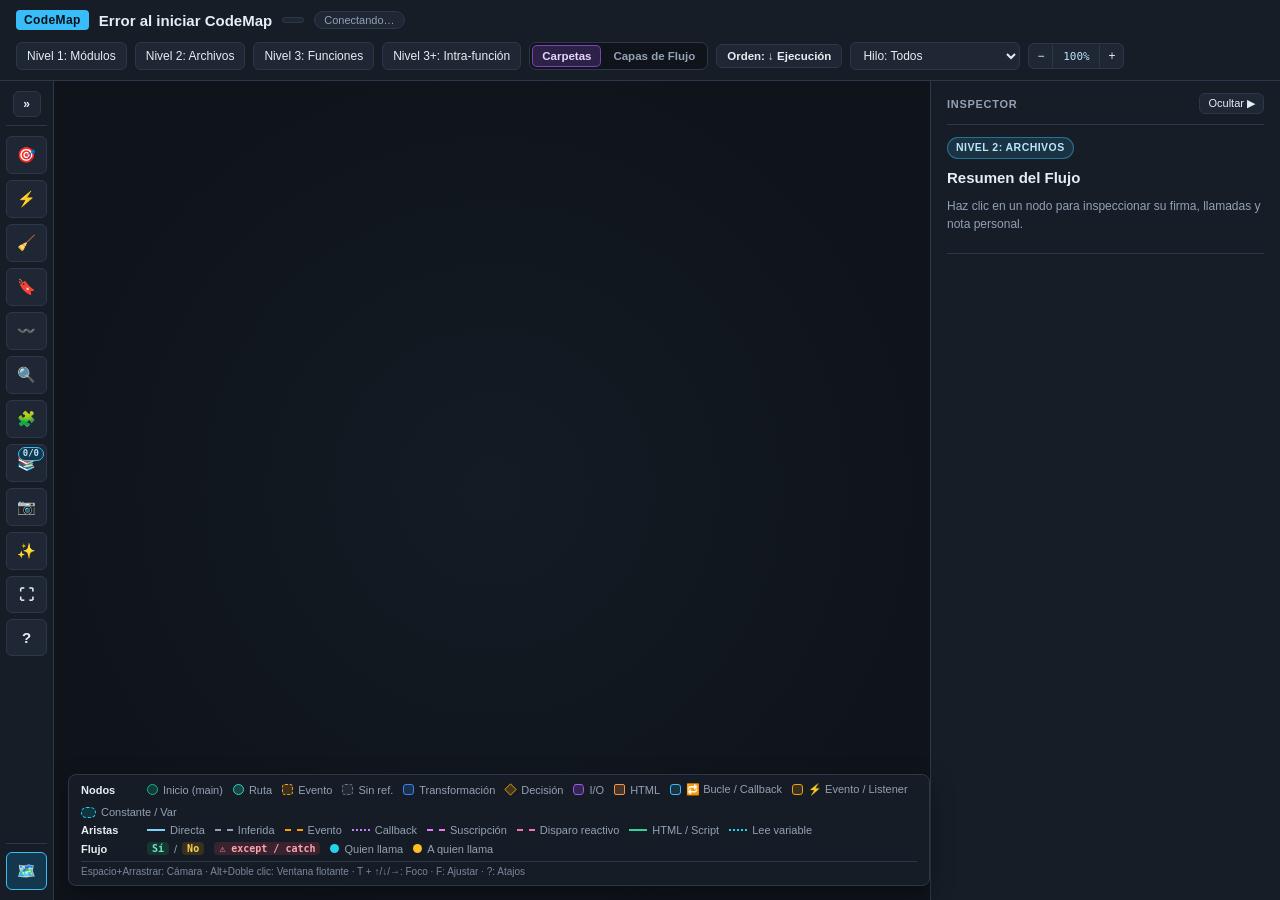
==== commit a60b1c8c: "feat(cycle-8): recorrido visual estático (Chispa), Call Stack simulado y sincronización con código -" ====
--- a/codemap/viewer/index.html
+++ b/codemap/viewer/index.html
@@ -68,6 +68,10 @@
           <span class="tool-icon" aria-hidden="true">🎯</span>
           <span class="tool-label">Modo Foco (T)</span>
         </button>
+        <button id="btn-walkthrough" class="action-btn sidebar-btn" type="button" aria-pressed="false" title="Recorrido Visual Estático / Chispa (Tecla W)">
+          <span class="tool-icon" aria-hidden="true">⚡</span>
+          <span class="tool-label">Recorrido Visual (W)</span>
+        </button>
         <button id="btn-hide-utilities" class="action-btn sidebar-btn" type="button" title="Ocultar nodos utilitarios de alto fan-in para reducir ruido">
           <span class="tool-icon" aria-hidden="true">🧹</span>
           <span id="utilities-label-text" class="tool-label">Ocultar utilitarios (0)</span>
@@ -123,8 +127,42 @@
 
     <section class="canvas-area" id="canvas-area">
       <div id="cy" aria-label="Grafo interactivo de arquitectura"></div>
+      <canvas id="walkthrough-canvas" class="walkthrough-canvas" aria-hidden="true"></canvas>
       <div id="floating-windows-layer" class="floating-windows-layer" aria-label="Ventanas flotantes"></div>
       <svg id="floating-bridges-svg" class="floating-bridges-svg" aria-hidden="true"></svg>
+      <div id="walkthrough-hud" class="walkthrough-hud hidden" role="region" aria-label="Controles de Recorrido Visual Estático">
+        <div class="wt-hud-row">
+          <div class="wt-transport-group">
+            <button id="btn-wt-prev" class="wt-hud-btn" type="button" title="Paso atrás (←)">←</button>
+            <button id="btn-wt-play" class="wt-hud-btn wt-play-btn" type="button" title="Reproducir / Pausar recorrido">▶</button>
+            <button id="btn-wt-next" class="wt-hud-btn" type="button" title="Paso adelante (→)">→</button>
+            <span id="wt-counter" class="wt-counter">0 / 0</span>
+          </div>
+          <select id="wt-speed-select" class="wt-speed-select" title="Velocidad de ciclos de reloj" aria-label="Velocidad del recorrido">
+            <option value="0.5">0.5×</option>
+            <option value="1" selected>1×</option>
+            <option value="2">2×</option>
+            <option value="4">4×</option>
+          </select>
+          <div class="wt-mode-group" role="group" aria-label="Modo de recorrido">
+            <button id="btn-wt-mode-pulse" class="wt-hud-btn active" type="button" aria-pressed="true" title="Modo Pulso (Nivel 3): saltos función a función">Pulso (N3)</button>
+            <button id="btn-wt-mode-step" class="wt-hud-btn" type="button" aria-pressed="false" title="Modo Paso a Paso (Nivel 3+): instrucción por instrucción sincronizada con el código">Paso a Paso (N3+)</button>
+          </div>
+          <button id="btn-wt-step-into" class="wt-hud-btn active hidden" type="button" aria-pressed="true" title="Step Into / Step Over: profundizar en funciones hijas">↳ Profundizar: Sí</button>
+          <button id="btn-wt-close" class="wt-hud-btn wt-close-btn" type="button" title="Cerrar Recorrido Visual (Esc)">✕</button>
+        </div>
+        <div id="wt-branch-bar" class="wt-branch-bar hidden">
+          <span class="wt-branch-prompt">Rama:</span>
+          <div id="wt-branch-options" class="wt-branch-options"></div>
+        </div>
+      </div>
+      <div id="walkthrough-action-card" class="walkthrough-action-card hidden" role="status" aria-live="polite">
+        <div class="wt-action-card-top">
+          <span id="wt-action-badge" class="wt-action-badge"></span>
+          <span id="wt-action-line" class="wt-action-line"></span>
+        </div>
+        <div id="wt-action-text" class="wt-action-text"></div>
+      </div>
       <div id="trace-branch-hud" class="trace-branch-hud hidden" role="status" aria-live="polite">
         <span id="trace-branch-label" class="trace-branch-label"></span>
         <div class="trace-branch-controls">
@@ -204,12 +242,31 @@
             <h3 id="active-flow-title" class="active-flow-title"></h3>
           </div>
           <div class="active-flow-actions">
+            <button id="btn-inspector-walkthrough-flow" class="call-action-btn" type="button" title="Iniciar Recorrido Visual Estático (Chispa) sobre este hilo">⚡ Recorrer</button>
             <button id="btn-inspector-isolate-flow" class="call-action-btn" type="button" title="Aislar únicamente este hilo en el lienzo">Aislar</button>
             <button id="btn-inspector-clear-flow" class="call-action-btn" type="button" title="Volver a Todos">Todos</button>
           </div>
         </div>
         <p id="active-flow-sub" class="active-flow-sub"></p>
         <ol id="active-flow-steps" class="active-flow-steps"></ol>
+      </section>
+
+      <section id="walkthrough-stack-panel" class="walkthrough-stack-panel hidden" aria-label="Call Stack simulado del recorrido">
+        <div class="wt-stack-header">
+          <div class="wt-stack-title-wrap">
+            <span id="wt-stack-mode-badge" class="flow-badge flow-badge-constant">Pulso · N3</span>
+            <h3 class="wt-stack-title">Call Stack simulado</h3>
+          </div>
+          <span id="wt-stack-depth" class="wt-stack-depth">0 frames</span>
+        </div>
+        <ol id="wt-stack-list" class="wt-stack-list"></ol>
+        <div id="wt-code-preview-box" class="wt-code-preview-box hidden">
+          <div class="wt-code-preview-header">
+            <span id="wt-code-meta" class="wt-code-meta">Código sincronizado</span>
+            <button id="btn-wt-open-split" class="call-action-btn" type="button" title="Abrir ventana flotante en modo Flujo y código">↗ Flujo y código</button>
+          </div>
+          <div id="wt-code-lines" class="wt-code-lines"></div>
+        </div>
       </section>
 
       <div class="details-empty" id="details-empty">
@@ -533,6 +590,7 @@
         <li><span>Rueda / <kbd>+</kbd> / <kbd>-</kbd></span><span>Acercar o alejar zoom centrado</span></li>
         <li><span><kbd>F</kbd> o <kbd>Ctrl</kbd>+<kbd>0</kbd></span><span>Ajustar todo el grafo a la pantalla</span></li>
         <li><span><kbd>T</kbd> + <kbd>↑</kbd>/<kbd>↓</kbd> + <kbd>→</kbd>/<kbd>Enter</kbd></span><span>Modo Foco: elegir rama candidata y saltar</span></li>
+        <li><span><kbd>W</kbd> + <kbd>←</kbd>/<kbd>→</kbd></span><span>Recorrido Visual Estático (Chispa): Pulso (N3) y Paso a Paso (N3+)</span></li>
         <li><span><kbd>←</kbd> en Modo Foco</span><span>Retroceder en historial o elegir llamador</span></li>
         <li><span><kbd>Ctrl</kbd>+<kbd>K</kbd></span><span>Abrir buscador instantáneo</span></li>
         <li><span><kbd>R</kbd></span><span>Re-ordenar nodos no fijados (ELKjs)</span></li>
@@ -546,6 +604,7 @@
     </div>
   </div>
 
+  <script src="./walkthrough.js"></script>
   <script src="./app.js"></script>
 </body>
 </html>
--- a/codemap/viewer/styles.css
+++ b/codemap/viewer/styles.css
@@ -2988,3 +2988,423 @@
   text-overflow: ellipsis;
   white-space: nowrap;
 }
+
+/* ---------------------------------------------------------------------------
+ * Ciclo 8: Recorrido Visual Estático ("Chispa"), HUD, Call Stack y Tarjeta
+ * --------------------------------------------------------------------------- */
+
+.fw-cy-container {
+  position: relative;
+}
+
+.walkthrough-canvas {
+  display: block;
+  position: absolute;
+  inset: 0;
+  width: 100%;
+  height: 100%;
+  pointer-events: none;
+  z-index: 10;
+}
+
+.fw-walkthrough-canvas {
+  display: block;
+  position: absolute;
+  inset: 0;
+  width: 100%;
+  height: 100%;
+  pointer-events: none;
+  z-index: 8;
+}
+
+.walkthrough-hud {
+  position: absolute;
+  top: 12px;
+  left: 50%;
+  transform: translateX(-50%);
+  z-index: 860;
+  display: flex;
+  flex-direction: column;
+  gap: 6px;
+  max-width: min(860px, calc(100% - 28px));
+  padding: 7px 10px;
+  background: rgba(15, 22, 33, 0.96);
+  border: 1px solid #0891b2;
+  border-radius: 10px;
+  box-shadow: 0 12px 30px rgba(0, 0, 0, 0.52);
+}
+
+.wt-hud-row {
+  display: flex;
+  align-items: center;
+  flex-wrap: wrap;
+  gap: 7px;
+}
+
+.wt-transport-group,
+.wt-mode-group {
+  display: inline-flex;
+  align-items: center;
+  gap: 4px;
+}
+
+.wt-hud-btn {
+  padding: 4px 8px;
+  font-size: 11px;
+  font-weight: 600;
+  border-radius: 6px;
+  border: 1px solid var(--border);
+  background: var(--bg-elevated);
+  color: var(--text);
+  cursor: pointer;
+  white-space: nowrap;
+}
+
+.wt-hud-btn:hover:not(:disabled) {
+  border-color: #22d3ee;
+  background: #13384d;
+  color: #ecfeff;
+}
+
+.wt-hud-btn:disabled {
+  opacity: 0.4;
+  cursor: not-allowed;
+}
+
+.wt-hud-btn.active {
+  background: rgba(6, 182, 212, 0.22);
+  border-color: #22d3ee;
+  color: #cffafe;
+}
+
+.wt-play-btn {
+  min-width: 30px;
+  background: rgba(16, 185, 129, 0.18);
+  border-color: #10b981;
+  color: #a7f3d0;
+}
+
+.wt-play-btn.active {
+  background: rgba(245, 158, 11, 0.22);
+  border-color: #f59e0b;
+  color: #fde68a;
+}
+
+.wt-close-btn {
+  color: #fca5a5;
+  border-color: #7f1d1d;
+}
+
+.wt-close-btn:hover {
+  background: rgba(239, 68, 68, 0.22);
+  border-color: #ef4444;
+}
+
+.wt-counter {
+  font-family: var(--font-mono);
+  font-size: 11px;
+  font-weight: 700;
+  color: #bae6fd;
+  padding: 2px 7px;
+  border-radius: 999px;
+  background: var(--bg);
+  border: 1px solid var(--border);
+  min-width: 56px;
+  text-align: center;
+}
+
+.wt-speed-select {
+  font-family: var(--font-mono);
+  font-size: 11px;
+  color: var(--text);
+  background: var(--bg);
+  border: 1px solid var(--border);
+  border-radius: 6px;
+  padding: 3px 6px;
+  cursor: pointer;
+}
+
+.wt-branch-bar {
+  display: flex;
+  align-items: center;
+  flex-wrap: wrap;
+  gap: 6px;
+  padding-top: 5px;
+  border-top: 1px dashed rgba(100, 116, 139, 0.45);
+}
+
+.wt-branch-prompt {
+  font-size: 10.5px;
+  font-weight: 700;
+  text-transform: uppercase;
+  letter-spacing: 0.45px;
+  color: #fde68a;
+}
+
+.wt-branch-options {
+  display: inline-flex;
+  flex-wrap: wrap;
+  gap: 5px;
+}
+
+.wt-branch-pill {
+  padding: 2px 8px;
+  font-size: 11px;
+  font-weight: 600;
+  border-radius: 999px;
+  border: 1px solid #475569;
+  background: var(--bg);
+  color: #cbd5e1;
+  cursor: pointer;
+}
+
+.wt-branch-pill:hover {
+  border-color: #38bdf8;
+  color: #f8fafc;
+}
+
+.wt-branch-pill.active {
+  background: rgba(16, 185, 129, 0.2);
+  border-color: #10b981;
+  color: #a7f3d0;
+}
+
+.wt-branch-pill.is-error {
+  border-color: rgba(244, 63, 94, 0.55);
+  color: #fda4af;
+}
+
+.wt-branch-pill.is-error.active {
+  background: rgba(244, 63, 94, 0.25);
+  border-color: #f43f5e;
+  color: #ffe4e6;
+}
+
+.walkthrough-action-card {
+  position: absolute;
+  z-index: 24;
+  pointer-events: none;
+  max-width: 300px;
+  padding: 7px 10px;
+  border-radius: 8px;
+  background: rgba(15, 22, 33, 0.95);
+  border: 1px solid #22d3ee;
+  box-shadow: 0 10px 24px rgba(0, 0, 0, 0.5);
+  display: flex;
+  flex-direction: column;
+  gap: 4px;
+}
+
+.wt-action-card-top {
+  display: flex;
+  align-items: center;
+  justify-content: space-between;
+  gap: 8px;
+}
+
+.wt-action-badge {
+  font-size: 9.5px;
+  font-weight: 700;
+  letter-spacing: 0.45px;
+  text-transform: uppercase;
+  padding: 1px 6px;
+  border-radius: 999px;
+  border: 1px solid #22d3ee;
+  background: rgba(15, 23, 42, 0.8);
+}
+
+.wt-action-line {
+  font-family: var(--font-mono);
+  font-size: 10px;
+  color: var(--text-muted);
+}
+
+.wt-action-text {
+  font-family: var(--font-mono);
+  font-size: 11px;
+  line-height: 1.35;
+  color: #e2e8f0;
+  word-break: break-word;
+}
+
+/* Panel Call Stack simulado y código sincronizado en el Inspector */
+.walkthrough-stack-panel {
+  background: var(--bg);
+  border: 1px solid #0e7490;
+  border-radius: 8px;
+  padding: 10px 11px;
+  margin-bottom: 14px;
+  display: flex;
+  flex-direction: column;
+  gap: 8px;
+}
+
+.wt-stack-header {
+  display: flex;
+  align-items: center;
+  justify-content: space-between;
+  gap: 8px;
+}
+
+.wt-stack-title-wrap {
+  display: flex;
+  flex-direction: column;
+  gap: 3px;
+  min-width: 0;
+}
+
+.wt-stack-title {
+  font-size: 12px;
+  font-weight: 700;
+  color: #e0f2fe;
+  margin: 0;
+}
+
+.wt-stack-depth {
+  font-family: var(--font-mono);
+  font-size: 10.5px;
+  color: #67e8f9;
+  background: rgba(6, 182, 212, 0.14);
+  border: 1px solid rgba(6, 182, 212, 0.45);
+  border-radius: 999px;
+  padding: 1px 7px;
+  flex-shrink: 0;
+}
+
+.wt-stack-list {
+  list-style: none;
+  margin: 0;
+  padding: 0;
+  display: flex;
+  flex-direction: column;
+  gap: 4px;
+  max-height: 170px;
+  overflow-y: auto;
+}
+
+.wt-stack-frame {
+  width: 100%;
+  display: flex;
+  align-items: center;
+  gap: 7px;
+  padding: 5px 8px;
+  border-radius: 5px;
+  border: 1px solid var(--border);
+  border-left: 3px solid #475569;
+  background: var(--bg-panel);
+  color: var(--text);
+  font-family: var(--font-mono);
+  font-size: 11px;
+  text-align: left;
+  cursor: pointer;
+}
+
+.wt-stack-frame:hover {
+  background: var(--bg-elevated);
+  border-color: var(--accent);
+}
+
+.wt-stack-frame.active {
+  background: rgba(6, 182, 212, 0.16);
+  border-color: #22d3ee;
+  border-left-color: #22d3ee;
+  color: #ecfeff;
+  font-weight: 700;
+}
+
+.wt-stack-idx {
+  color: #67e8f9;
+  font-size: 10px;
+  flex-shrink: 0;
+}
+
+.wt-stack-name {
+  flex: 1;
+  min-width: 0;
+  overflow: hidden;
+  text-overflow: ellipsis;
+  white-space: nowrap;
+}
+
+.wt-stack-line {
+  font-size: 10px;
+  color: var(--text-muted);
+  flex-shrink: 0;
+}
+
+.wt-code-preview-box {
+  border-top: 1px dashed var(--border);
+  padding-top: 8px;
+  display: flex;
+  flex-direction: column;
+  gap: 5px;
+}
+
+.wt-code-preview-header {
+  display: flex;
+  align-items: center;
+  justify-content: space-between;
+  gap: 6px;
+}
+
+.wt-code-meta {
+  font-family: var(--font-mono);
+  font-size: 10.5px;
+  color: #93c5fd;
+  overflow: hidden;
+  text-overflow: ellipsis;
+  white-space: nowrap;
+}
+
+.wt-code-lines {
+  background: #0b1017;
+  border: 1px solid var(--border);
+  border-radius: 6px;
+  padding: 5px 0;
+  font-family: var(--font-mono);
+  font-size: 11px;
+  line-height: 1.45;
+  overflow-x: auto;
+}
+
+.wt-code-row {
+  display: flex;
+  align-items: flex-start;
+  padding: 0 8px 0 0;
+  border-left: 3px solid transparent;
+}
+
+.wt-code-row.active {
+  background: rgba(34, 211, 238, 0.18);
+  border-left-color: #22d3ee;
+}
+
+.wt-code-row.active.wt-line-return {
+  background: rgba(52, 211, 153, 0.18);
+  border-left-color: #34d399;
+}
+
+.wt-code-row.active.wt-line-error {
+  background: rgba(244, 63, 94, 0.22);
+  border-left-color: #f43f5e;
+}
+
+.wt-code-lineno {
+  min-width: 34px;
+  padding: 0 8px 0 6px;
+  text-align: right;
+  color: #64748b;
+  user-select: none;
+  flex-shrink: 0;
+}
+
+.wt-code-row.active .wt-code-lineno {
+  color: #67e8f9;
+  font-weight: 700;
+}
+
+.wt-code-text {
+  white-space: pre;
+  color: #e2e8f0;
+  flex: 1;
+}
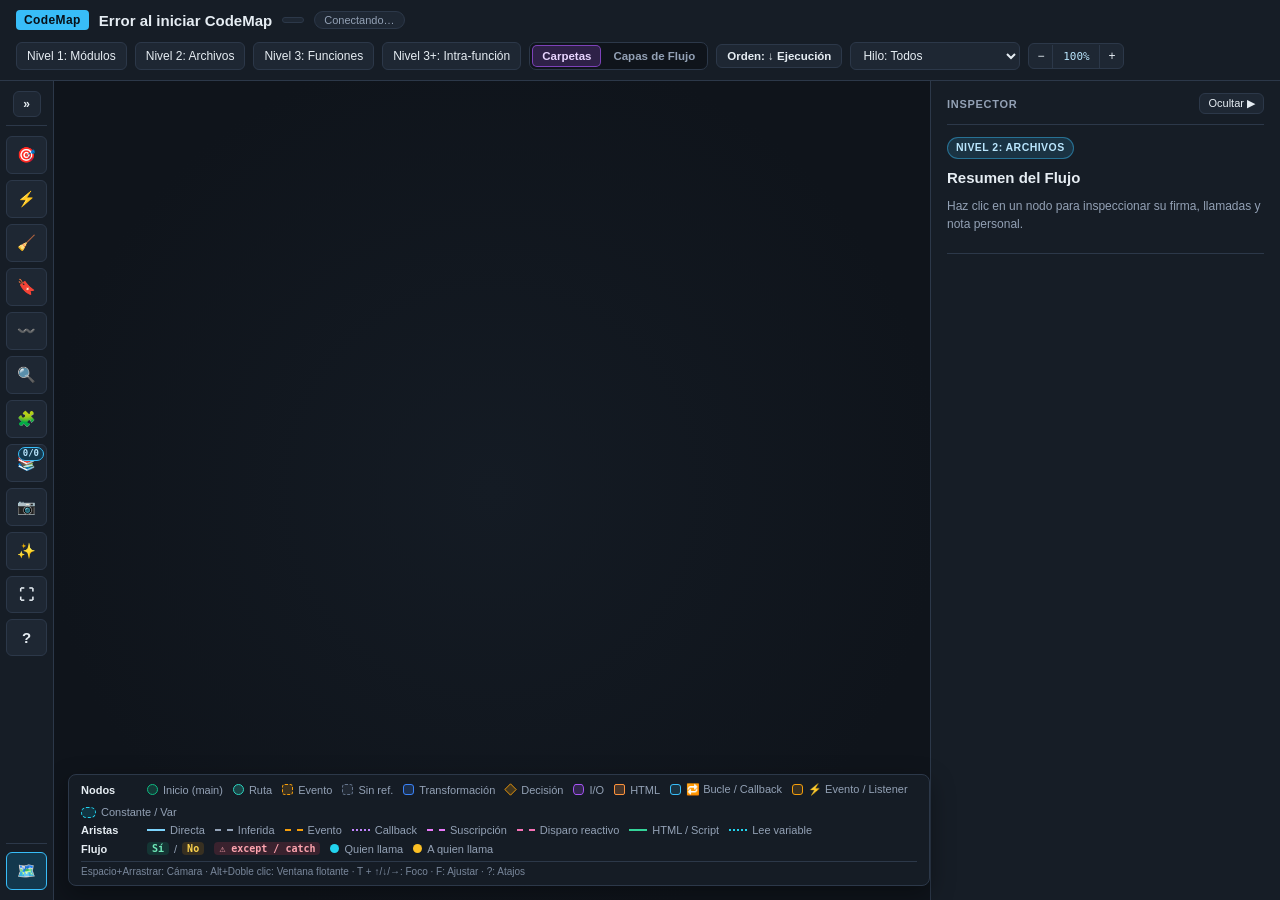
==== commit d16e1119: "feat(cycle-9): fichas vivas de vocabulario técnico (Anki en vivo) y notas por línea - Micro-dicciona" ====
--- a/codemap/viewer/index.html
+++ b/codemap/viewer/index.html
@@ -267,6 +267,7 @@
           </div>
           <div id="wt-code-lines" class="wt-code-lines"></div>
         </div>
+        <div id="wt-vocab-dock" class="vocab-dock hidden" aria-label="Fichas vivas de vocabulario de la línea activa"></div>
       </section>
 
       <div class="details-empty" id="details-empty">
@@ -474,11 +475,11 @@
     </div>
   </div>
 
-  <!-- Modal de Inventario Global de APIs y Aprendizaje -->
-  <div id="apis-modal" class="modal-backdrop hidden" role="dialog" aria-modal="true" aria-label="Inventario de APIs y métodos">
+  <!-- Modal de Inventario Global de APIs y Vocabulario -->
+  <div id="apis-modal" class="modal-backdrop hidden" role="dialog" aria-modal="true" aria-label="Inventario de APIs y vocabulario técnico">
     <div class="modal-card modal-card-wide">
       <div class="modal-titlebar">
-        <h2>Inventario de APIs y Métodos</h2>
+        <h2>Inventario de APIs y Vocabulario</h2>
         <button id="btn-close-apis" type="button">Cerrar</button>
       </div>
       <div class="apis-toolbar">
@@ -486,11 +487,16 @@
           <button id="tab-apis-pending" class="apis-tab active" type="button" data-tab="pending">Por aprender (0)</button>
           <button id="tab-apis-known" class="apis-tab" type="button" data-tab="known">Aprendidas (0)</button>
         </div>
+        <div class="apis-category-filters" role="group" aria-label="Filtrar por categoría">
+          <button id="filter-apis-all" class="apis-cat-btn active" type="button" data-cat="all">Todos</button>
+          <button id="filter-apis-only" class="apis-cat-btn" type="button" data-cat="apis">APIs</button>
+          <button id="filter-apis-vocab" class="apis-cat-btn" type="button" data-cat="vocab">Sintaxis y SO</button>
+        </div>
         <input
           id="apis-search-input"
           class="search-input apis-search"
           type="text"
-          placeholder="Filtrar por API, método, módulo o tipo…"
+          placeholder="Filtrar por API, operador, POSIX o categoría…"
           autocomplete="off"
         />
       </div>
@@ -604,6 +610,7 @@
     </div>
   </div>
 
+  <script src="./vocab.js"></script>
   <script src="./walkthrough.js"></script>
   <script src="./app.js"></script>
 </body>
--- a/codemap/viewer/styles.css
+++ b/codemap/viewer/styles.css
@@ -3408,3 +3408,340 @@
   color: #e2e8f0;
   flex: 1;
 }
+
+/* ---------------------------------------------------------------------------
+ * Ciclo 9: Fichas Vivas de Vocabulario Técnico ("Anki en vivo") y Notas por Línea
+ * --------------------------------------------------------------------------- */
+
+.apis-category-filters {
+  display: inline-flex;
+  align-items: center;
+  gap: 4px;
+}
+
+.apis-cat-btn {
+  padding: 4px 8px;
+  font-size: 11px;
+  font-weight: 600;
+  border-radius: 6px;
+  border: 1px solid var(--border);
+  background: var(--bg);
+  color: var(--text-muted);
+  cursor: pointer;
+}
+
+.apis-cat-btn:hover {
+  border-color: var(--accent);
+  color: var(--text);
+}
+
+.apis-cat-btn.active {
+  background: rgba(56, 189, 248, 0.16);
+  border-color: var(--accent);
+  color: #bae6fd;
+}
+
+.apis-contract-summary {
+  font-size: 11px;
+  line-height: 1.4;
+  color: #cbd5e1;
+  background: rgba(15, 23, 42, 0.72);
+  border-left: 2px solid #06b6d4;
+  padding: 4px 8px;
+  border-radius: 0 4px 4px 0;
+  margin-top: 4px;
+}
+
+.vocab-dock {
+  display: flex;
+  flex-direction: column;
+  gap: 7px;
+  border-top: 1px dashed var(--border);
+  padding-top: 8px;
+}
+
+.fw-vocab-dock {
+  flex-shrink: 0;
+  max-height: 44%;
+  overflow-y: auto;
+  background: #0d141e;
+  border-top: 1px solid #26384f;
+  padding: 8px 10px;
+}
+
+.vocab-dock-header {
+  display: flex;
+  align-items: center;
+  justify-content: space-between;
+  gap: 8px;
+}
+
+.vocab-dock-title-wrap {
+  display: flex;
+  align-items: center;
+  gap: 6px;
+  min-width: 0;
+}
+
+.vocab-dock-title {
+  font-size: 10.5px;
+  font-weight: 700;
+  text-transform: uppercase;
+  letter-spacing: 0.45px;
+  color: #7dd3fc;
+}
+
+.vocab-note-toggle-btn {
+  font-size: 10.5px;
+  font-weight: 600;
+  padding: 2px 8px;
+  border-radius: 999px;
+  border: 1px solid var(--border);
+  background: var(--bg-elevated);
+  color: #cbd5e1;
+  cursor: pointer;
+  white-space: nowrap;
+}
+
+.vocab-note-toggle-btn:hover {
+  border-color: #f59e0b;
+  color: #fde68a;
+}
+
+.vocab-note-toggle-btn.has-note {
+  background: rgba(245, 158, 11, 0.16);
+  border-color: #f59e0b;
+  color: #fde68a;
+}
+
+.vocab-cards-list {
+  display: flex;
+  flex-direction: column;
+  gap: 6px;
+}
+
+.vocab-card {
+  background: #121b27;
+  border: 1px solid #263951;
+  border-left: 3px solid #22d3ee;
+  border-radius: 6px;
+  padding: 7px 9px;
+  display: flex;
+  flex-direction: column;
+  gap: 5px;
+  transition: opacity 0.22s ease, transform 0.22s ease;
+}
+
+.vocab-card.vocab-card-vanishing {
+  opacity: 0;
+  transform: translateX(10px);
+}
+
+.vocab-card-top {
+  display: flex;
+  align-items: center;
+  justify-content: space-between;
+  gap: 6px;
+  flex-wrap: wrap;
+}
+
+.vocab-card-sym-group {
+  display: flex;
+  align-items: center;
+  gap: 6px;
+  min-width: 0;
+  flex: 1;
+}
+
+.vocab-symbol {
+  font-family: var(--font-mono);
+  font-size: 11px;
+  font-weight: 700;
+  color: #a5f3fc;
+  background: rgba(6, 182, 212, 0.15);
+  border: 1px solid rgba(6, 182, 212, 0.45);
+  border-radius: 4px;
+  padding: 1px 6px;
+  flex-shrink: 0;
+}
+
+.vocab-title {
+  font-size: 11.5px;
+  font-weight: 600;
+  color: #f1f5f9;
+  overflow: hidden;
+  text-overflow: ellipsis;
+  white-space: nowrap;
+}
+
+.vocab-card-top-actions {
+  display: inline-flex;
+  align-items: center;
+  gap: 5px;
+  flex-shrink: 0;
+}
+
+.vocab-cat-pill {
+  font-size: 9.5px;
+  font-weight: 700;
+  text-transform: uppercase;
+  letter-spacing: 0.35px;
+  padding: 1px 6px;
+  border-radius: 999px;
+  border: 1px solid var(--border);
+}
+
+.vocab-cat-syntax {
+  color: #c4b5fd;
+  border-color: #7c3aed;
+  background: rgba(139, 92, 246, 0.16);
+}
+
+.vocab-cat-method {
+  color: #bae6fd;
+  border-color: #0284c7;
+  background: rgba(56, 189, 248, 0.15);
+}
+
+.vocab-cat-package {
+  color: #a7f3d0;
+  border-color: #059669;
+  background: rgba(16, 185, 129, 0.14);
+}
+
+.vocab-cat-posix {
+  color: #fda4af;
+  border-color: #e11d48;
+  background: rgba(244, 63, 94, 0.16);
+}
+
+.vocab-cat-control {
+  color: #fde68a;
+  border-color: #d97706;
+  background: rgba(245, 158, 11, 0.16);
+}
+
+.vocab-known-btn {
+  font-size: 10.5px;
+  font-weight: 700;
+  padding: 2px 7px;
+  border-radius: 5px;
+  border: 1px solid #047857;
+  background: rgba(16, 185, 129, 0.16);
+  color: #a7f3d0;
+  cursor: pointer;
+}
+
+.vocab-known-btn:hover:not(:disabled) {
+  background: rgba(16, 185, 129, 0.3);
+  border-color: #10b981;
+}
+
+.vocab-contract {
+  display: flex;
+  flex-direction: column;
+  gap: 2px;
+  font-size: 11px;
+  line-height: 1.38;
+}
+
+.vocab-contract-row {
+  display: flex;
+  gap: 6px;
+  align-items: baseline;
+}
+
+.vocab-contract-label {
+  font-size: 9.5px;
+  font-weight: 700;
+  text-transform: uppercase;
+  color: #94a3b8;
+  min-width: 52px;
+  flex-shrink: 0;
+}
+
+.vocab-contract-val {
+  color: #cbd5e1;
+  word-break: break-word;
+}
+
+.vocab-card-footer {
+  display: flex;
+  align-items: center;
+  justify-content: space-between;
+  gap: 8px;
+  margin-top: 2px;
+}
+
+.vocab-example {
+  font-family: var(--font-mono);
+  font-size: 10.5px;
+  color: #86efac;
+  background: #0b1017;
+  border: 1px solid var(--border);
+  border-radius: 4px;
+  padding: 1px 6px;
+  overflow: hidden;
+  text-overflow: ellipsis;
+  white-space: nowrap;
+  min-width: 0;
+}
+
+.vocab-line-note-box {
+  display: flex;
+  flex-direction: column;
+  gap: 5px;
+  background: #121a24;
+  border: 1px solid rgba(245, 158, 11, 0.45);
+  border-radius: 6px;
+  padding: 6px 8px;
+}
+
+.vocab-line-note-input {
+  width: 100%;
+  resize: vertical;
+  font-family: inherit;
+  font-size: 11.5px;
+  line-height: 1.4;
+  color: var(--text);
+  background: var(--bg);
+  border: 1px solid var(--border);
+  border-radius: 5px;
+  padding: 5px 7px;
+}
+
+.vocab-line-note-input:focus {
+  outline: none;
+  border-color: #f59e0b;
+}
+
+.vocab-line-note-actions {
+  display: flex;
+  align-items: center;
+  justify-content: space-between;
+  gap: 6px;
+}
+
+.vocab-line-note-status {
+  font-size: 10.5px;
+  color: #6ee7b7;
+}
+
+.vocab-line-note-btns {
+  display: inline-flex;
+  gap: 5px;
+}
+
+.fw-code-line.has-line-note .fw-code-lineno,
+.wt-code-row.has-line-note .wt-code-lineno {
+  color: #fbbf24;
+  font-weight: 700;
+}
+
+.fw-code-line.has-line-note {
+  background: rgba(245, 158, 11, 0.08);
+}
+
+.fw-code-line.has-line-note.highlighted-step {
+  background: rgba(56, 189, 248, 0.22);
+}
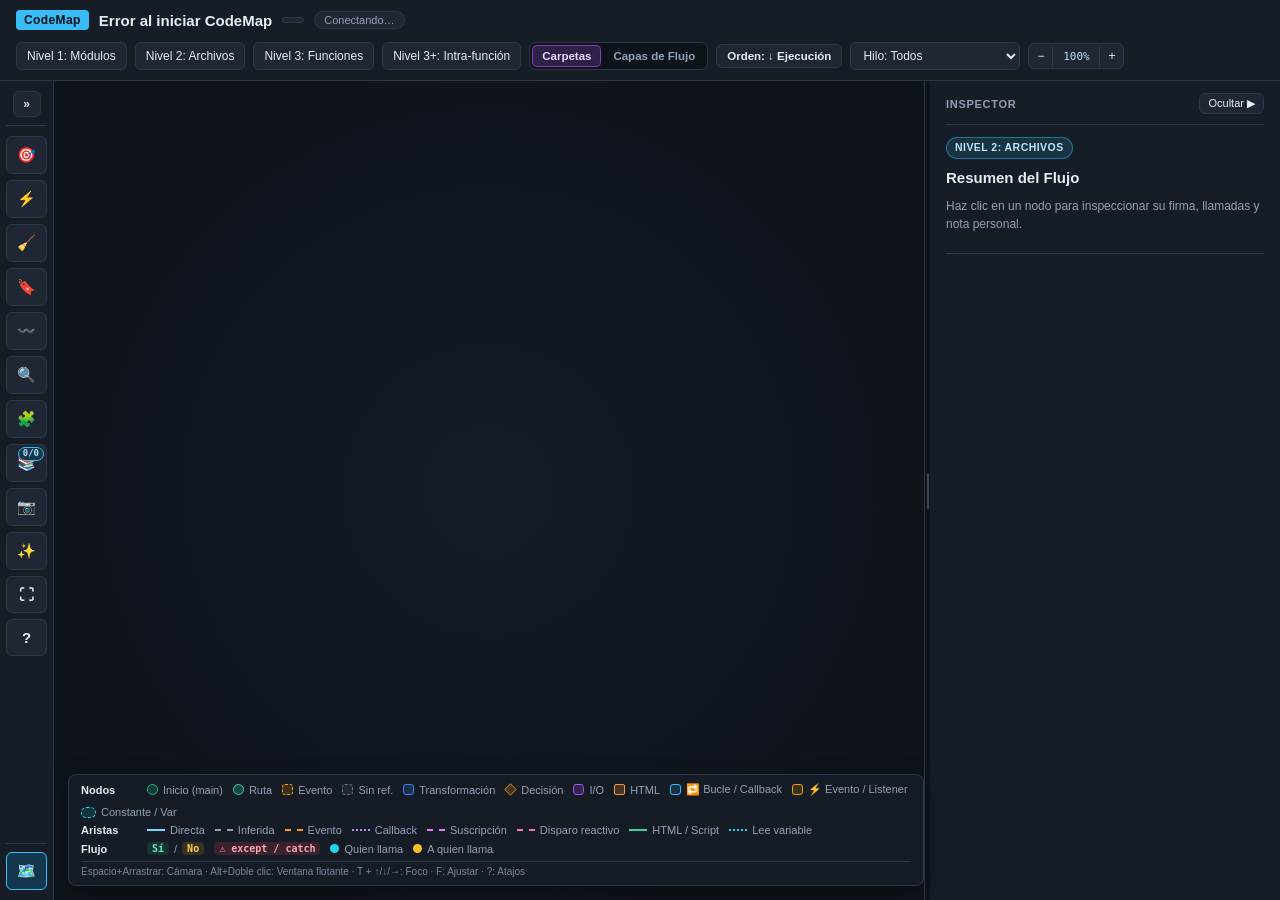
==== commit 12a3252f: "fix(cycle-10): selección en Nivel 3, APIs externas en asignaciones, recorrido en ventana y mejoras U" ====
--- a/codemap/viewer/index.html
+++ b/codemap/viewer/index.html
@@ -68,7 +68,7 @@
           <span class="tool-icon" aria-hidden="true">🎯</span>
           <span class="tool-label">Modo Foco (T)</span>
         </button>
-        <button id="btn-walkthrough" class="action-btn sidebar-btn" type="button" aria-pressed="false" title="Recorrido Visual Estático / Chispa (Tecla W)">
+        <button id="btn-walkthrough" class="action-btn sidebar-btn" type="button" aria-pressed="false" title="Recorrido Visual Estático (Tecla W)">
           <span class="tool-icon" aria-hidden="true">⚡</span>
           <span class="tool-label">Recorrido Visual (W)</span>
         </button>
@@ -132,13 +132,14 @@
       <svg id="floating-bridges-svg" class="floating-bridges-svg" aria-hidden="true"></svg>
       <div id="walkthrough-hud" class="walkthrough-hud hidden" role="region" aria-label="Controles de Recorrido Visual Estático">
         <div class="wt-hud-row">
+          <span id="wt-scope-pill" class="wt-scope-pill hidden"></span>
           <div class="wt-transport-group">
             <button id="btn-wt-prev" class="wt-hud-btn" type="button" title="Paso atrás (←)">←</button>
             <button id="btn-wt-play" class="wt-hud-btn wt-play-btn" type="button" title="Reproducir / Pausar recorrido">▶</button>
             <button id="btn-wt-next" class="wt-hud-btn" type="button" title="Paso adelante (→)">→</button>
             <span id="wt-counter" class="wt-counter">0 / 0</span>
           </div>
-          <select id="wt-speed-select" class="wt-speed-select" title="Velocidad de ciclos de reloj" aria-label="Velocidad del recorrido">
+          <select id="wt-speed-select" class="wt-speed-select" title="Velocidad del recorrido" aria-label="Velocidad del recorrido">
             <option value="0.5">0.5×</option>
             <option value="1" selected>1×</option>
             <option value="2">2×</option>
@@ -146,9 +147,9 @@
           </select>
           <div class="wt-mode-group" role="group" aria-label="Modo de recorrido">
             <button id="btn-wt-mode-pulse" class="wt-hud-btn active" type="button" aria-pressed="true" title="Modo Pulso (Nivel 3): saltos función a función">Pulso (N3)</button>
-            <button id="btn-wt-mode-step" class="wt-hud-btn" type="button" aria-pressed="false" title="Modo Paso a Paso (Nivel 3+): instrucción por instrucción sincronizada con el código">Paso a Paso (N3+)</button>
-          </div>
-          <button id="btn-wt-step-into" class="wt-hud-btn active hidden" type="button" aria-pressed="true" title="Step Into / Step Over: profundizar en funciones hijas">↳ Profundizar: Sí</button>
+            <button id="btn-wt-mode-step" class="wt-hud-btn" type="button" aria-pressed="false" title="Modo Paso a Paso (Nivel 3+): instrucción por instrucción sincronizada con el código">Paso a Paso</button>
+          </div>
+          <button id="btn-wt-step-into" class="wt-hud-btn active hidden" type="button" aria-pressed="true" title="Profundizar en funciones hijas (Step Into / Step Over)">↳ Profundizar</button>
           <button id="btn-wt-close" class="wt-hud-btn wt-close-btn" type="button" title="Cerrar Recorrido Visual (Esc)">✕</button>
         </div>
         <div id="wt-branch-bar" class="wt-branch-bar hidden">
@@ -229,6 +230,14 @@
       </aside>
     </section>
 
+    <div
+      id="details-panel-resizer"
+      class="details-panel-resizer"
+      role="separator"
+      aria-orientation="vertical"
+      aria-label="Redimensionar panel Inspector"
+      title="Arrastra para redimensionar el Inspector · Doble clic para restaurar ancho"
+    ></div>
     <aside id="details-panel" class="details-panel">
       <div class="panel-topbar">
         <span class="panel-topbar-title">Inspector</span>
@@ -242,7 +251,7 @@
             <h3 id="active-flow-title" class="active-flow-title"></h3>
           </div>
           <div class="active-flow-actions">
-            <button id="btn-inspector-walkthrough-flow" class="call-action-btn" type="button" title="Iniciar Recorrido Visual Estático (Chispa) sobre este hilo">⚡ Recorrer</button>
+            <button id="btn-inspector-walkthrough-flow" class="call-action-btn" type="button" title="Iniciar Recorrido Visual Estático sobre este hilo">⚡ Recorrer</button>
             <button id="btn-inspector-isolate-flow" class="call-action-btn" type="button" title="Aislar únicamente este hilo en el lienzo">Aislar</button>
             <button id="btn-inspector-clear-flow" class="call-action-btn" type="button" title="Volver a Todos">Todos</button>
           </div>
@@ -260,10 +269,13 @@
           <span id="wt-stack-depth" class="wt-stack-depth">0 frames</span>
         </div>
         <ol id="wt-stack-list" class="wt-stack-list"></ol>
-        <div id="wt-code-preview-box" class="wt-code-preview-box hidden">
+        <div id="wt-code-preview-box" class="wt-code-preview-box wrap-enabled hidden">
           <div class="wt-code-preview-header">
             <span id="wt-code-meta" class="wt-code-meta">Código sincronizado</span>
-            <button id="btn-wt-open-split" class="call-action-btn" type="button" title="Abrir ventana flotante en modo Flujo y código">↗ Flujo y código</button>
+            <div class="wt-code-preview-actions">
+              <button id="btn-wt-wrap-code" class="call-action-btn wt-wrap-btn active" type="button" aria-pressed="true" title="Alternar ajuste de líneas largas (Word Wrap)">Ajustar líneas</button>
+              <button id="btn-wt-open-split" class="call-action-btn" type="button" title="Abrir ventana flotante en modo Flujo y código">↗ Flujo y código</button>
+            </div>
           </div>
           <div id="wt-code-lines" class="wt-code-lines"></div>
         </div>
@@ -596,7 +608,7 @@
         <li><span>Rueda / <kbd>+</kbd> / <kbd>-</kbd></span><span>Acercar o alejar zoom centrado</span></li>
         <li><span><kbd>F</kbd> o <kbd>Ctrl</kbd>+<kbd>0</kbd></span><span>Ajustar todo el grafo a la pantalla</span></li>
         <li><span><kbd>T</kbd> + <kbd>↑</kbd>/<kbd>↓</kbd> + <kbd>→</kbd>/<kbd>Enter</kbd></span><span>Modo Foco: elegir rama candidata y saltar</span></li>
-        <li><span><kbd>W</kbd> + <kbd>←</kbd>/<kbd>→</kbd></span><span>Recorrido Visual Estático (Chispa): Pulso (N3) y Paso a Paso (N3+)</span></li>
+        <li><span><kbd>W</kbd> + <kbd>←</kbd>/<kbd>→</kbd></span><span>Recorrido Visual Estático: Pulso (N3) y Paso a Paso (N3+)</span></li>
         <li><span><kbd>←</kbd> en Modo Foco</span><span>Retroceder en historial o elegir llamador</span></li>
         <li><span><kbd>Ctrl</kbd>+<kbd>K</kbd></span><span>Abrir buscador instantáneo</span></li>
         <li><span><kbd>R</kbd></span><span>Re-ordenar nodos no fijados (ELKjs)</span></li>
--- a/codemap/viewer/styles.css
+++ b/codemap/viewer/styles.css
@@ -459,20 +459,67 @@
   padding-top: 4px;
 }
 
-/* Panel lateral colapsable */
+/* Tirador arrastrable para redimensionar el panel lateral derecho (#details-panel) */
+.details-panel-resizer {
+  width: 6px;
+  flex-shrink: 0;
+  cursor: ew-resize;
+  background: transparent;
+  border-left: 1px solid var(--border);
+  position: relative;
+  z-index: 25;
+  transition: background 0.14s, border-color 0.14s;
+}
+
+.details-panel-resizer::after {
+  content: "";
+  position: absolute;
+  top: 50%;
+  left: 50%;
+  transform: translate(-50%, -50%);
+  width: 2px;
+  height: 36px;
+  border-radius: 2px;
+  background: rgba(148, 163, 184, 0.35);
+  transition: background 0.14s, height 0.14s;
+}
+
+.details-panel-resizer:hover,
+.details-panel-resizer.dragging {
+  background: rgba(56, 189, 248, 0.18);
+  border-left-color: var(--accent);
+}
+
+.details-panel-resizer:hover::after,
+.details-panel-resizer.dragging::after {
+  background: var(--accent);
+  height: 54px;
+}
+
+.details-panel-resizer.hidden-resizer {
+  display: none;
+}
+
+/* Panel lateral colapsable y redimensionable */
 .details-panel {
   width: 350px;
+  min-width: 280px;
   flex-shrink: 0;
   background: var(--bg-panel);
-  border-left: 1px solid var(--border);
   padding: 12px 16px 16px;
   overflow-y: auto;
   overflow-x: hidden;
   transition: width 0.22s ease, padding 0.22s ease, border-width 0.22s ease, opacity 0.18s ease;
 }
 
+.details-panel.resizing {
+  transition: none !important;
+  user-select: none;
+}
+
 .details-panel.collapsed {
-  width: 0;
+  width: 0 !important;
+  min-width: 0 !important;
   padding-left: 0;
   padding-right: 0;
   border-left-width: 0;
@@ -2990,11 +3037,33 @@
 }
 
 /* ---------------------------------------------------------------------------
- * Ciclo 8: Recorrido Visual Estático ("Chispa"), HUD, Call Stack y Tarjeta
+ * Ciclo 8 / 10: Recorrido Visual Estático, HUD de una fila, Call Stack y Tarjeta
  * --------------------------------------------------------------------------- */
 
 .fw-cy-container {
   position: relative;
+}
+
+.fw-walkthrough-btn {
+  color: #67e8f9;
+  border-color: rgba(6, 182, 212, 0.55);
+  background: rgba(6, 182, 212, 0.12);
+  font-size: 10.5px;
+  font-weight: 700;
+  padding: 2px 7px;
+  white-space: nowrap;
+}
+
+.fw-walkthrough-btn:hover {
+  background: rgba(6, 182, 212, 0.26);
+  border-color: #22d3ee;
+  color: #ecfeff;
+}
+
+.fw-walkthrough-btn.active {
+  background: rgba(16, 185, 129, 0.24);
+  border-color: #10b981;
+  color: #a7f3d0;
 }
 
 .walkthrough-canvas {
@@ -3019,15 +3088,15 @@
 
 .walkthrough-hud {
   position: absolute;
-  top: 12px;
+  top: 10px;
   left: 50%;
   transform: translateX(-50%);
   z-index: 860;
   display: flex;
   flex-direction: column;
-  gap: 6px;
-  max-width: min(860px, calc(100% - 28px));
-  padding: 7px 10px;
+  gap: 5px;
+  max-width: calc(100% - 20px);
+  padding: 5px 8px;
   background: rgba(15, 22, 33, 0.96);
   border: 1px solid #0891b2;
   border-radius: 10px;
@@ -3037,19 +3106,42 @@
 .wt-hud-row {
   display: flex;
   align-items: center;
-  flex-wrap: wrap;
-  gap: 7px;
+  flex-wrap: nowrap;
+  white-space: nowrap;
+  gap: 5px;
+  overflow-x: auto;
+  scrollbar-width: none;
+}
+
+.wt-hud-row::-webkit-scrollbar {
+  display: none;
+}
+
+.wt-scope-pill {
+  font-family: var(--font-mono);
+  font-size: 10.5px;
+  font-weight: 700;
+  color: #a7f3d0;
+  background: rgba(16, 185, 129, 0.16);
+  border: 1px solid rgba(16, 185, 129, 0.55);
+  border-radius: 999px;
+  padding: 2px 7px;
+  max-width: 150px;
+  overflow: hidden;
+  text-overflow: ellipsis;
+  flex-shrink: 0;
 }
 
 .wt-transport-group,
 .wt-mode-group {
   display: inline-flex;
   align-items: center;
-  gap: 4px;
+  gap: 3px;
+  flex-shrink: 0;
 }
 
 .wt-hud-btn {
-  padding: 4px 8px;
+  padding: 3px 7px;
   font-size: 11px;
   font-weight: 600;
   border-radius: 6px;
@@ -3058,6 +3150,7 @@
   color: var(--text);
   cursor: pointer;
   white-space: nowrap;
+  flex-shrink: 0;
 }
 
 .wt-hud-btn:hover:not(:disabled) {
@@ -3102,15 +3195,16 @@
 
 .wt-counter {
   font-family: var(--font-mono);
-  font-size: 11px;
+  font-size: 10.5px;
   font-weight: 700;
   color: #bae6fd;
-  padding: 2px 7px;
+  padding: 2px 6px;
   border-radius: 999px;
   background: var(--bg);
   border: 1px solid var(--border);
-  min-width: 56px;
+  min-width: 48px;
   text-align: center;
+  flex-shrink: 0;
 }
 
 .wt-speed-select {
@@ -3120,8 +3214,9 @@
   background: var(--bg);
   border: 1px solid var(--border);
   border-radius: 6px;
-  padding: 3px 6px;
+  padding: 3px 5px;
   cursor: pointer;
+  flex-shrink: 0;
 }
 
 .wt-branch-bar {
@@ -3237,6 +3332,7 @@
   display: flex;
   flex-direction: column;
   gap: 8px;
+  min-width: 0;
 }
 
 .wt-stack-header {
@@ -3338,13 +3434,29 @@
   display: flex;
   flex-direction: column;
   gap: 5px;
+  min-width: 0;
 }
 
 .wt-code-preview-header {
   display: flex;
   align-items: center;
   justify-content: space-between;
-  gap: 6px;
+  flex-wrap: wrap;
+  gap: 5px;
+  min-width: 0;
+}
+
+.wt-code-preview-actions {
+  display: inline-flex;
+  align-items: center;
+  gap: 4px;
+  flex-shrink: 0;
+}
+
+.wt-wrap-btn.active {
+  background: rgba(56, 189, 248, 0.2);
+  border-color: var(--accent);
+  color: #e0f2fe;
 }
 
 .wt-code-meta {
@@ -3354,24 +3466,45 @@
   overflow: hidden;
   text-overflow: ellipsis;
   white-space: nowrap;
+  min-width: 0;
 }
 
 .wt-code-lines {
   background: #0b1017;
   border: 1px solid var(--border);
   border-radius: 6px;
-  padding: 5px 0;
+  padding: 6px 0;
   font-family: var(--font-mono);
   font-size: 11px;
-  line-height: 1.45;
+  line-height: 1.5;
+  max-height: 280px;
   overflow-x: auto;
+  overflow-y: auto;
+  min-width: 0;
 }
 
 .wt-code-row {
   display: flex;
   align-items: flex-start;
-  padding: 0 8px 0 0;
+  min-width: max-content;
+  padding: 0 10px 0 0;
   border-left: 3px solid transparent;
+}
+
+.wt-code-preview-box.wrap-enabled .wt-code-lines {
+  overflow-x: hidden;
+  max-height: 320px;
+}
+
+.wt-code-preview-box.wrap-enabled .wt-code-row {
+  min-width: 0;
+  width: 100%;
+}
+
+.wt-code-preview-box.wrap-enabled .wt-code-text {
+  white-space: pre-wrap;
+  overflow-wrap: anywhere;
+  min-width: 0;
 }
 
 .wt-code-row.active {
